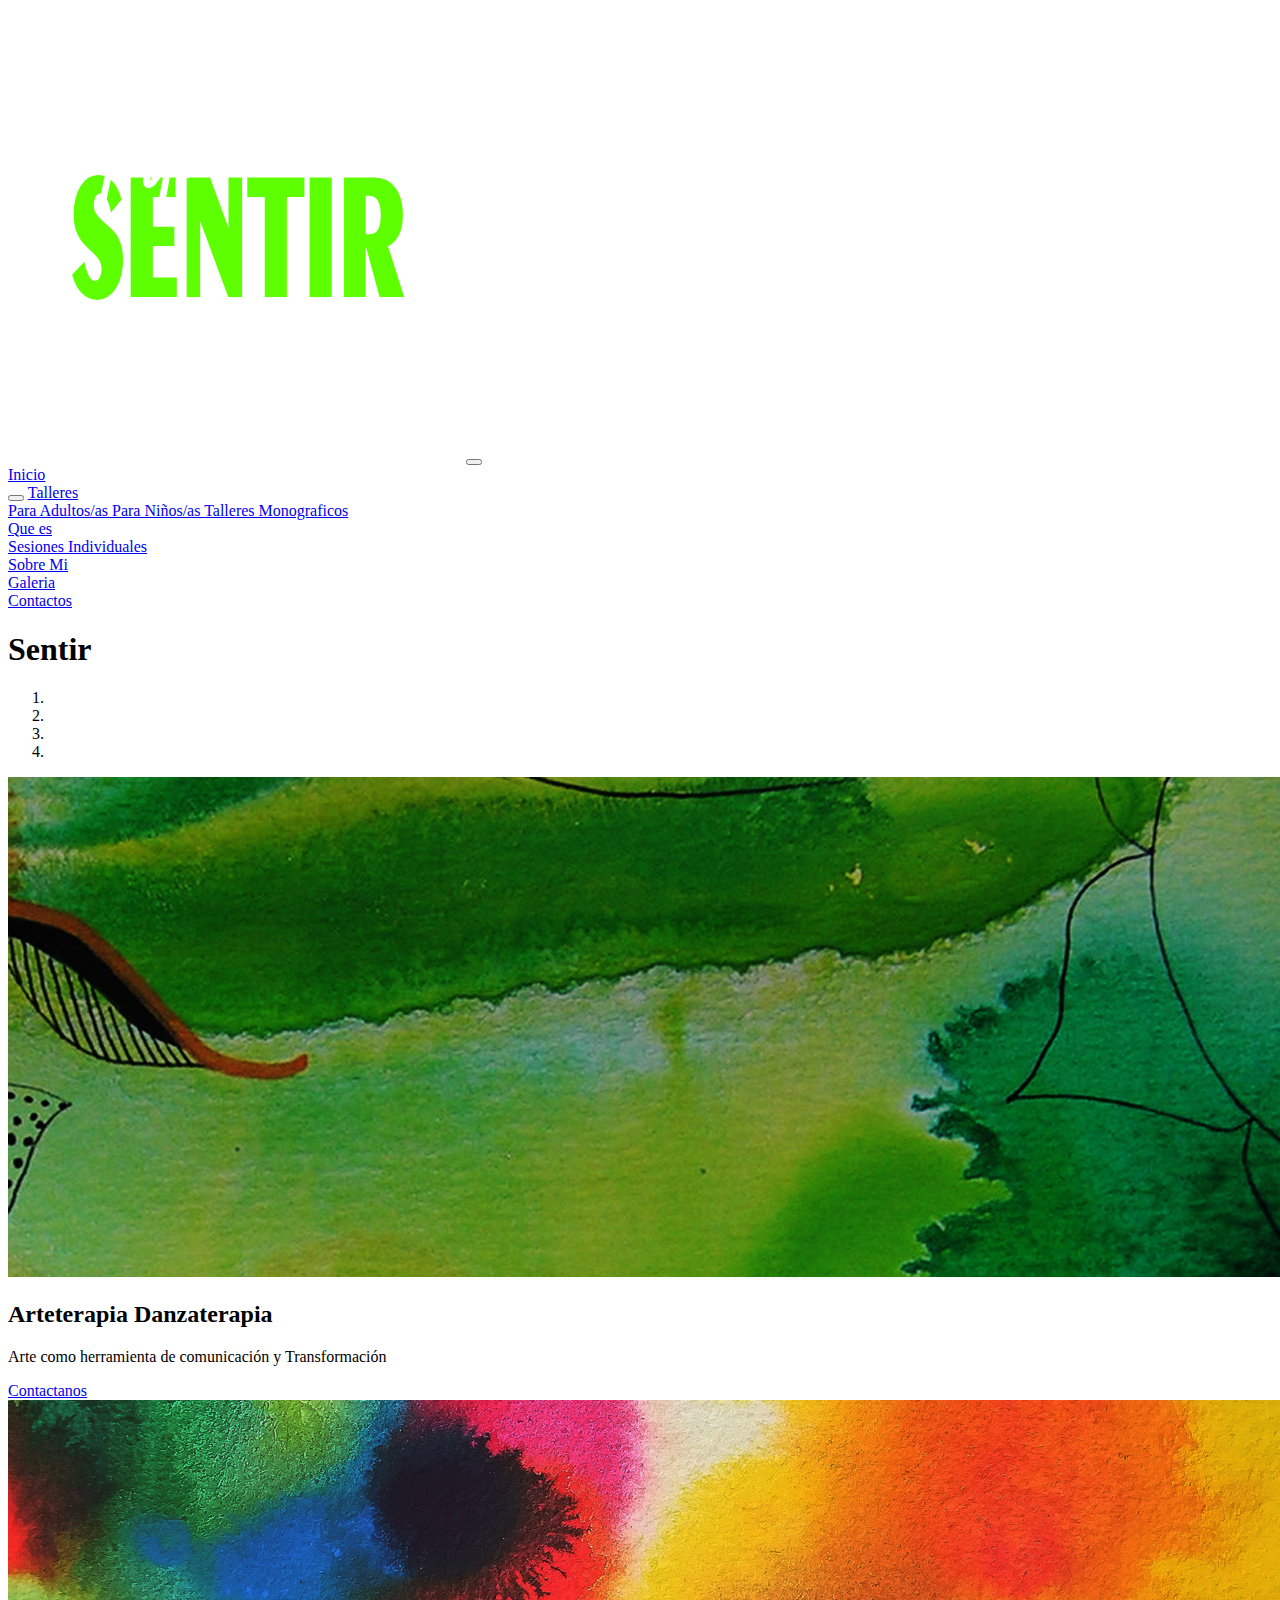
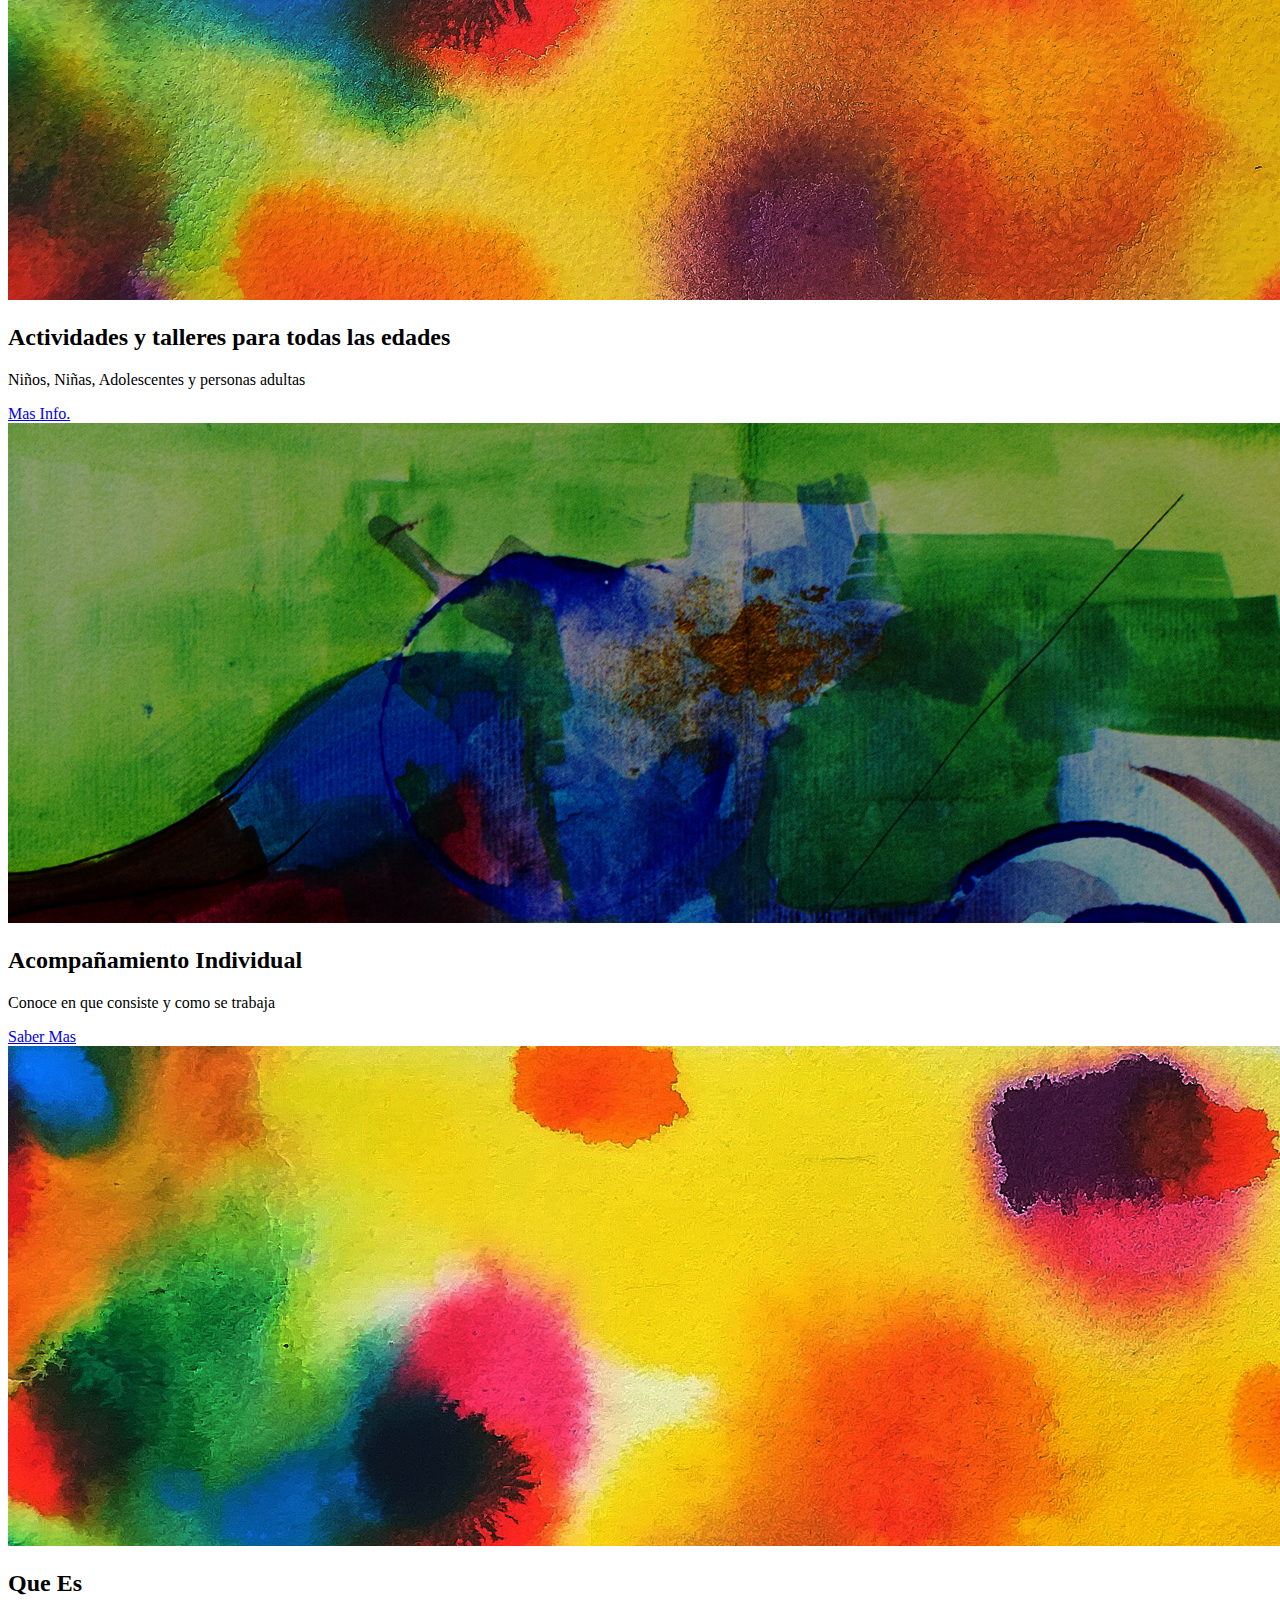
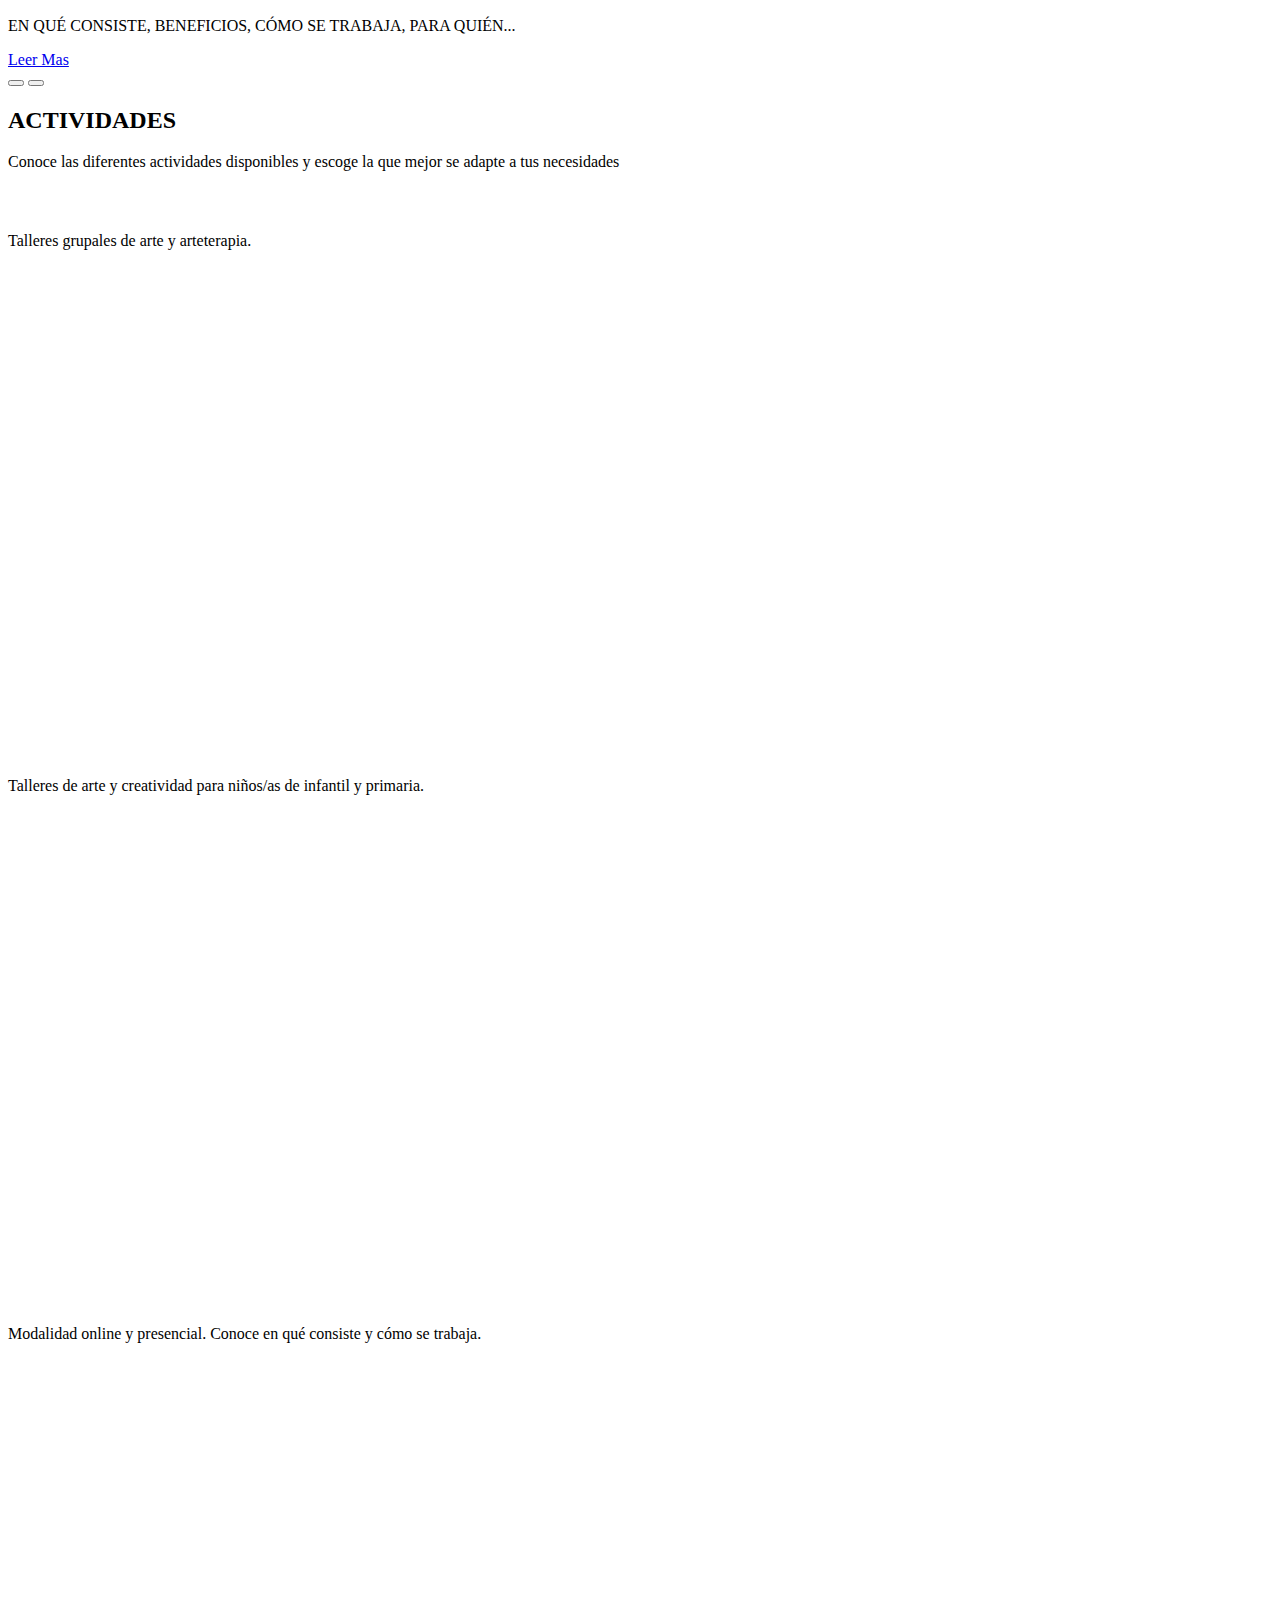
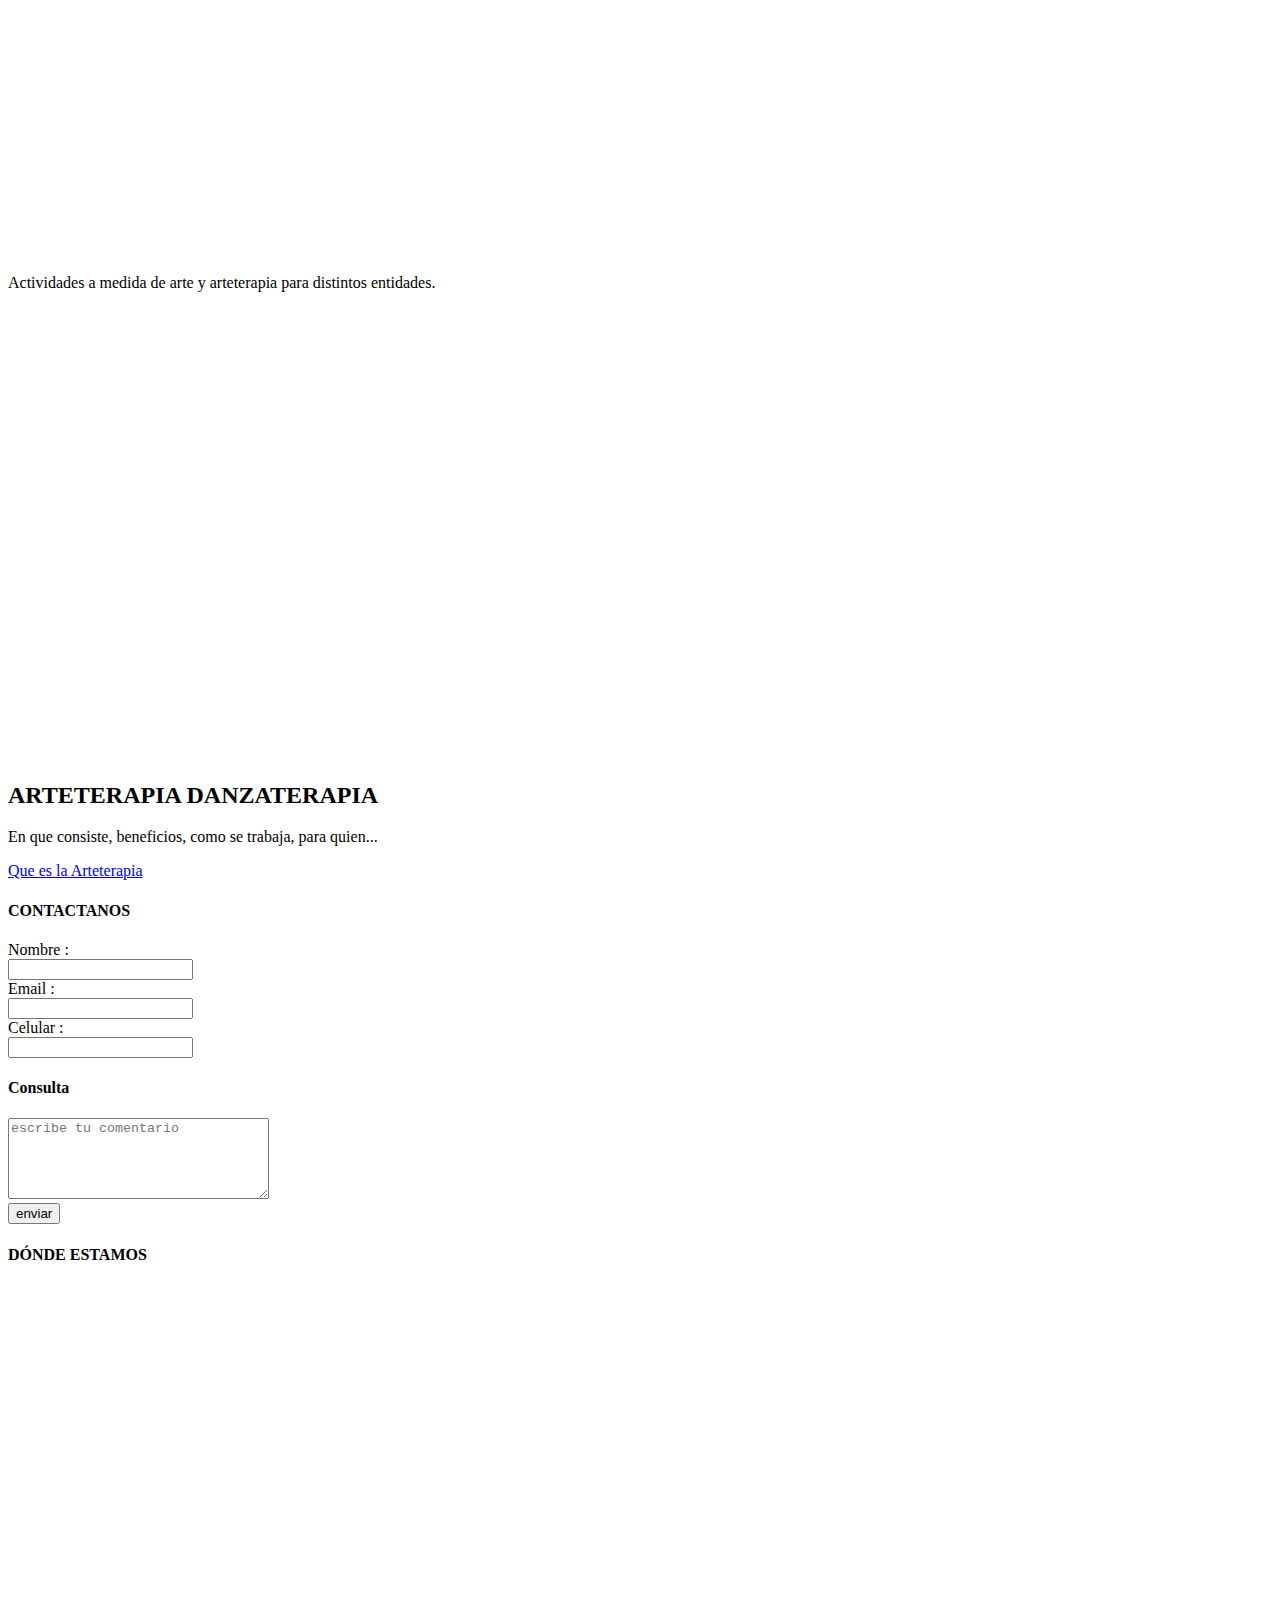
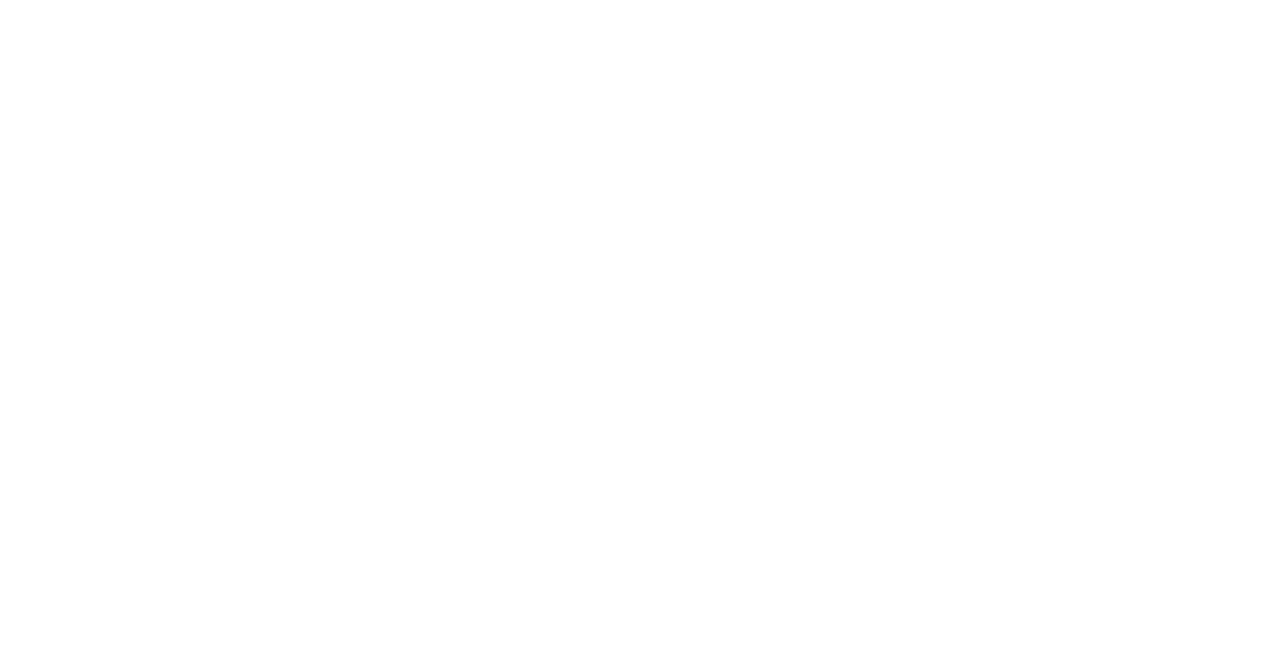
==== index.html @ d4d0ede6 "mi primer commit" ====
<!DOCTYPE html>
<html lang="es">

<head>
    <meta name="description" content="Espacio de Arte y Danza Terapeutico donde se realizan talleres artisticos y emocionales">
    <meta name="keywords" content="arte, danza, terapias, talleres, discapacidad, terapeutico, sesiones, niños, adultos, emociones">
    <meta charset="UTF-8">
    <meta http-equiv="X-UA-Compatible" content="IE=edge">
    <meta name="viewport" content="width=device-width, initial-scale=1.0">
    <link rel="stylesheet" href="https://cdn.jsdelivr.net/npm/bootstrap@4.6.1/dist/css/bootstrap.min.css"
        integrity="sha384-zCbKRCUGaJDkqS1kPbPd7TveP5iyJE0EjAuZQTgFLD2ylzuqKfdKlfG/eSrtxUkn" crossorigin="anonymous">
    <link rel="stylesheet" href="https://cdnjs.cloudflare.com/ajax/libs/font-awesome/6.0.0-beta3/css/all.min.css"
        integrity="sha512-Fo3rlrZj/k7ujTnHg4CGR2D7kSs0v4LLanw2qksYuRlEzO+tcaEPQogQ0KaoGN26/zrn20ImR1DfuLWnOo7aBA=="
        crossorigin="anonymous" referrerpolicy="no-referrer" />
    <link href="https://unpkg.com/aos@2.3.1/dist/aos.css" rel="stylesheet">
    <link rel="stylesheet" href="./estilos/normalize.css">
    <link rel="stylesheet" href="./estilos/estilo.css">
    <title> Arteterapia </title>
</head>

<body>
    <header>
        <!-- Load font awesome icons -->
        <link rel="stylesheet"
            href="https://cdnjs.cloudflare.com/ajax/libs/font-awesome/4.7.0/css/font-awesome.min.css">
        <nav class="navbar navbar-expand-md  navbar-dark">
            <!-- Brand -->
            <a class="navbar-brand" href="index.html"><img src="./imagenes/sentirlogo2.svg" alt="logo"></a>

            <!-- Toggler/collapsibe Button -->
            <button class="navbar-toggler" type="button" data-toggle="collapse" data-target="#collapsibleNavbar">
                <span class="navbar-toggler-icon"></span>
            </button>
            <!-- The navigation menu -->
            <div class="navbar">
                <a class="nav-link" href="index.html"> Inicio </a>
                <div class="subnav">
                    <button class="subnavbtn" <i class="fa fa-caret-down" ></i> </button> <a
                        href="./secciones/talleres.html"> Talleres </a>
                        <div class="subnav-content">
                            <a class="nav-link" href="./secciones/paraadultos.html"> Para Adultos/as </a>
                            <a class="nav-link" href="./secciones/paraniños.html"> Para Niños/as </a>
                            <a class="nav-link" href="./secciones/talleresmonograficos.html"> Talleres Monograficos </a>
                        </div>
                </div>
                <div>
                    <a href="./secciones/quees.html"> Que es </a>
                </div>
                <div>
                    <a href="./secciones/sesionesindividuales.html"> Sesiones Individuales </a>
                </div>
                <div>
                    <a href="./secciones/sobremi.html"> Sobre Mi </a>
                </div>
                <div>
                    <a href="./secciones/galeria.html"> Galeria </a>
                </div>
                <div>
                    <a href="./secciones/contactos.html"> Contactos </a>
                </div>
            </div>
        </nav>

    </header>
    <main>
        <h1 class="titulo"> Sentir </h1>
        <!-- carrusel -inicio -->
        <div id="carouselExampleCaptions" class="carousel slide" data-ride="carousel">
            <ol class="carousel-indicators">
                <li data-target="#carouselExampleCaptions" data-slide-to="0" class="active"></li>
                <li data-target="#carouselExampleCaptions" data-slide-to="1"></li>
                <li data-target="#carouselExampleCaptions" data-slide-to="2"></li>
                <li data-target="#carouselExampleCaptions" data-slide-to="3"></li>
            </ol>
            <div class="carousel-inner">
                <div class="carousel-item active">
                    <img src="../imagenes/carrucel1.jpg" class="d-block w-100" alt="carrusel">
                    <div class="carousel-caption d-none d-md-block">
                        <h2>Arteterapia Danzaterapia</h2>
                        <p class="text-center">Arte como herramienta de comunicación y Transformación </p>
                        <a class="btn btn-success" button type="button" href="/secciones/contactos.html"> Contactanos
                        </a>
                    </div>
                </div>
                <div class="carousel-item">
                    <img src="../imagenes/carrucel2.jpg" class="d-block w-100" alt="carrucel2">
                    <div class="carousel-caption d-none d-md-block">
                        <h2>Actividades y talleres para todas las edades</h2>
                        <p class="text-center">Niños, Niñas, Adolescentes y personas adultas</p>
                        <a class="btn btn-success" button type="button" href="/secciones/talleres.html"> Mas Info. </a>
                    </div>
                </div>
                <div class="carousel-item">
                    <img src="../imagenes/carrucel3.jpg" class="d-block w-100" alt="carrucel3">
                    <div class="carousel-caption d-none d-md-block">
                        <h2>Acompañamiento Individual</h2>
                        <p class="text-center">Conoce en que consiste y como se trabaja</p>
                        <a class="btn btn-success" button type="button" href="/secciones/sesionesindividuales.html">
                            Saber Mas </a>
                    </div>
                </div>
                <div class="carousel-item">
                    <img src="../imagenes/carrucel4.jpg" class="d-block w-100" alt="carrucel4">
                    <div class="carousel-caption d-none d-md-block">
                        <h2>Que Es</h2>
                        <p class="text-center">EN QUÉ CONSISTE, BENEFICIOS, CÓMO SE TRABAJA, PARA QUIÉN...</p>
                        <a class="btn btn-success" button type="button" href="/secciones/quees.html"> Leer Mas </a>
                    </div>
                </div>
            </div>
            <button class="carousel-control-prev" type="button" data-target="#carouselExampleCaptions"
                data-slide="prev">
                <span class="carousel-control-prev-icon" aria-hidden="true"></span>
                <span class="sr-only">Previous</span>
            </button>
            <button class="carousel-control-next" type="button" data-target="#carouselExampleCaptions"
                data-slide="next">
                <span class="carousel-control-next-icon" aria-hidden="true"></span>
                <span class="sr-only">Next</span>
            </button>
        </div>
        <!-- carrusel -fin -->

        <h2 class="bg-dark col-12"> ACTIVIDADES </h2>
        <p> Conoce las diferentes actividades disponibles y escoge la que mejor se adapte a tus necesidades </p>

        <section class="contenedorindex">
            <div class="conte_1">
                <h4 data-aos="fade-right"> Talleres Adultos </h4>
                <p> Talleres grupales de arte y arteterapia. </p>
                <img data-aos="fade-right" src="./imagenes/Talleres.p.Adultos.jpg" alt="TalleresAdultos">

            </div>
            <div class="conte_1">
                <h4 data-aos="fade-up"> Talleres Niños </h4>
                <p> Talleres de arte y creatividad para niños/as de infantil y primaria. </p>
                <img data-aos="fade-up" src="./imagenes/Talleres.p.Niños.jpg" alt="TalleresNiños">
            </div>

            <div class="conte_1">
                <h4 data-aos="fade-down"> Sesiones Individuales </h4>
                <p> Modalidad online y presencial. Conoce en qué consiste y cómo se trabaja. </p>
                <img data-aos="fade-down" src="./imagenes/Sesionesindividuales.jpg" alt="Sesionesindividuales">
            </div>

            <div class="conte_1">
                <h4 data-aos="fade-left"> Trabajo Con Entidades </h4>
                <p> Actividades a medida de arte y arteterapia para distintos entidades. </p>
                <img data-aos="fade-left" src="./imagenes/TrabajoConEntidades.jpg" alt="TrabajoConEntidades">

            </div>
        </section>

        </section>
        <div class="jumbotron_index">
            <h2> ARTETERAPIA DANZATERAPIA </h2>
            <p> En que consiste, beneficios, como se trabaja, para quien... </p>
            <a class="btnquees" href="./secciones/quees.html"> Que es la Arteterapia </a>
        </div>
    </main>
        <footer>

            <div class="container-fluid_index">
                <div class="footer-left_contacto col-xs-12 col-md-6">
                    <form action="/action_page.php" target="_blank" method="post">
                        <h4> CONTACTANOS </h4>
                        <label for="fname"> Nombre :</label><br>
                        <input type="texjavascript:void(0);t" id="fname" name="fname" required><br>
                        <label for="email"> Email :</label><br>
                        <input type="email" id="email" name="email" required><br>
                        <label for="lname"> Celular :</label><br>
                        <input type="cell phone" id="number" name="number" required><br>
                        <h4> Consulta </h4>
                        <textarea name="areadetexto" id="areadetexto" cols="30" rows="5"
                            placeholder="escribe tu comentario"></textarea> <br>
                        <input type="submit" value="enviar">
                    </form>
                </div>
                <div class="footer-right_map col-xs-12 col-md-6">
                    <h4> DÓNDE ESTAMOS </h4>
                    <iframe class="map"
                        src="https://www.google.com/maps/embed?pb=!1m18!1m12!1m3!1d1644.3054187899465!2d-58.49875756273574!3d-34.487395365699875!2m3!1f0!2f0!3f0!3m2!1i1024!2i768!4f13.1!3m3!1m2!1s0x95bcb1a63a24c107%3A0x6a08bacc531e199b!2sVZ%20Mart%C3%ADnez!5e0!3m2!1ses!2sar!4v1643040464763!5m2!1ses!2sar"
                        width="400" height="300" style="border:0;" allowfullscreen="" loading="lazy"></iframe>
                </div>
            </div>

            <div class="container-fluid_index">
                <div data-aos="fade-down" data-aos-easing="linear" data-aos-duration="3000" class="footer-left_btn_index col-xs-12 col-md-6">
                    <a href="index.html">
                    <img src="../imagenes/sentirlogo2.svg"  alt="logo"></a>
                </div>
                <div class="footer-right_btn_index col-xs-12 col-md-6">
                    <div data-aos="fade-down" data-aos-easing="linear" data-aos-duration="3000" class="btn__redes_footer">
                        <a class="btn_contactos" button type="button" href=""><img src="../imagenes/whatsapp.png"
                                alt="Celular"></a>
    
                        <a class="btn_contactos" button type="button" href=""><img src="../imagenes/facebook.png"
                                alt="Celular"></a>
    
                        <a class="btn_contactos" button type="button" href=""><img src="../imagenes/instagram.png"
                                alt="instagram"></a>
    
                        <a class="btn_contactos" button type="button" href=""><img src="../imagenes/gmail.png"
                                alt="gmail"></a>
    
                    </div>
                </div>
            </div>

            
        </footer>
        <script src="https://cdn.jsdelivr.net/npm/jquery@3.5.1/dist/jquery.slim.min.js"
            integrity="sha384-DfXdz2htPH0lsSSs5nCTpuj/zy4C+OGpamoFVy38MVBnE+IbbVYUew+OrCXaRkfj" crossorigin="anonymous">
        </script>
        <script src="https://cdn.jsdelivr.net/npm/popper.js@1.16.1/dist/umd/popper.min.js"
            integrity="sha384-9/reFTGAW83EW2RDu2S0VKaIzap3H66lZH81PoYlFhbGU+6BZp6G7niu735Sk7lN" crossorigin="anonymous">
        </script>
        <script src="https://cdn.jsdelivr.net/npm/bootstrap@4.6.1/dist/js/bootstrap.min.js"
            integrity="sha384-VHvPCCyXqtD5DqJeNxl2dtTyhF78xXNXdkwX1CZeRusQfRKp+tA7hAShOK/B/fQ2" crossorigin="anonymous">
        </script>
        <script src="https://unpkg.com/aos@2.3.1/dist/aos.js"></script>
        <script>
            AOS.init();
        </script>

</body>

</html>
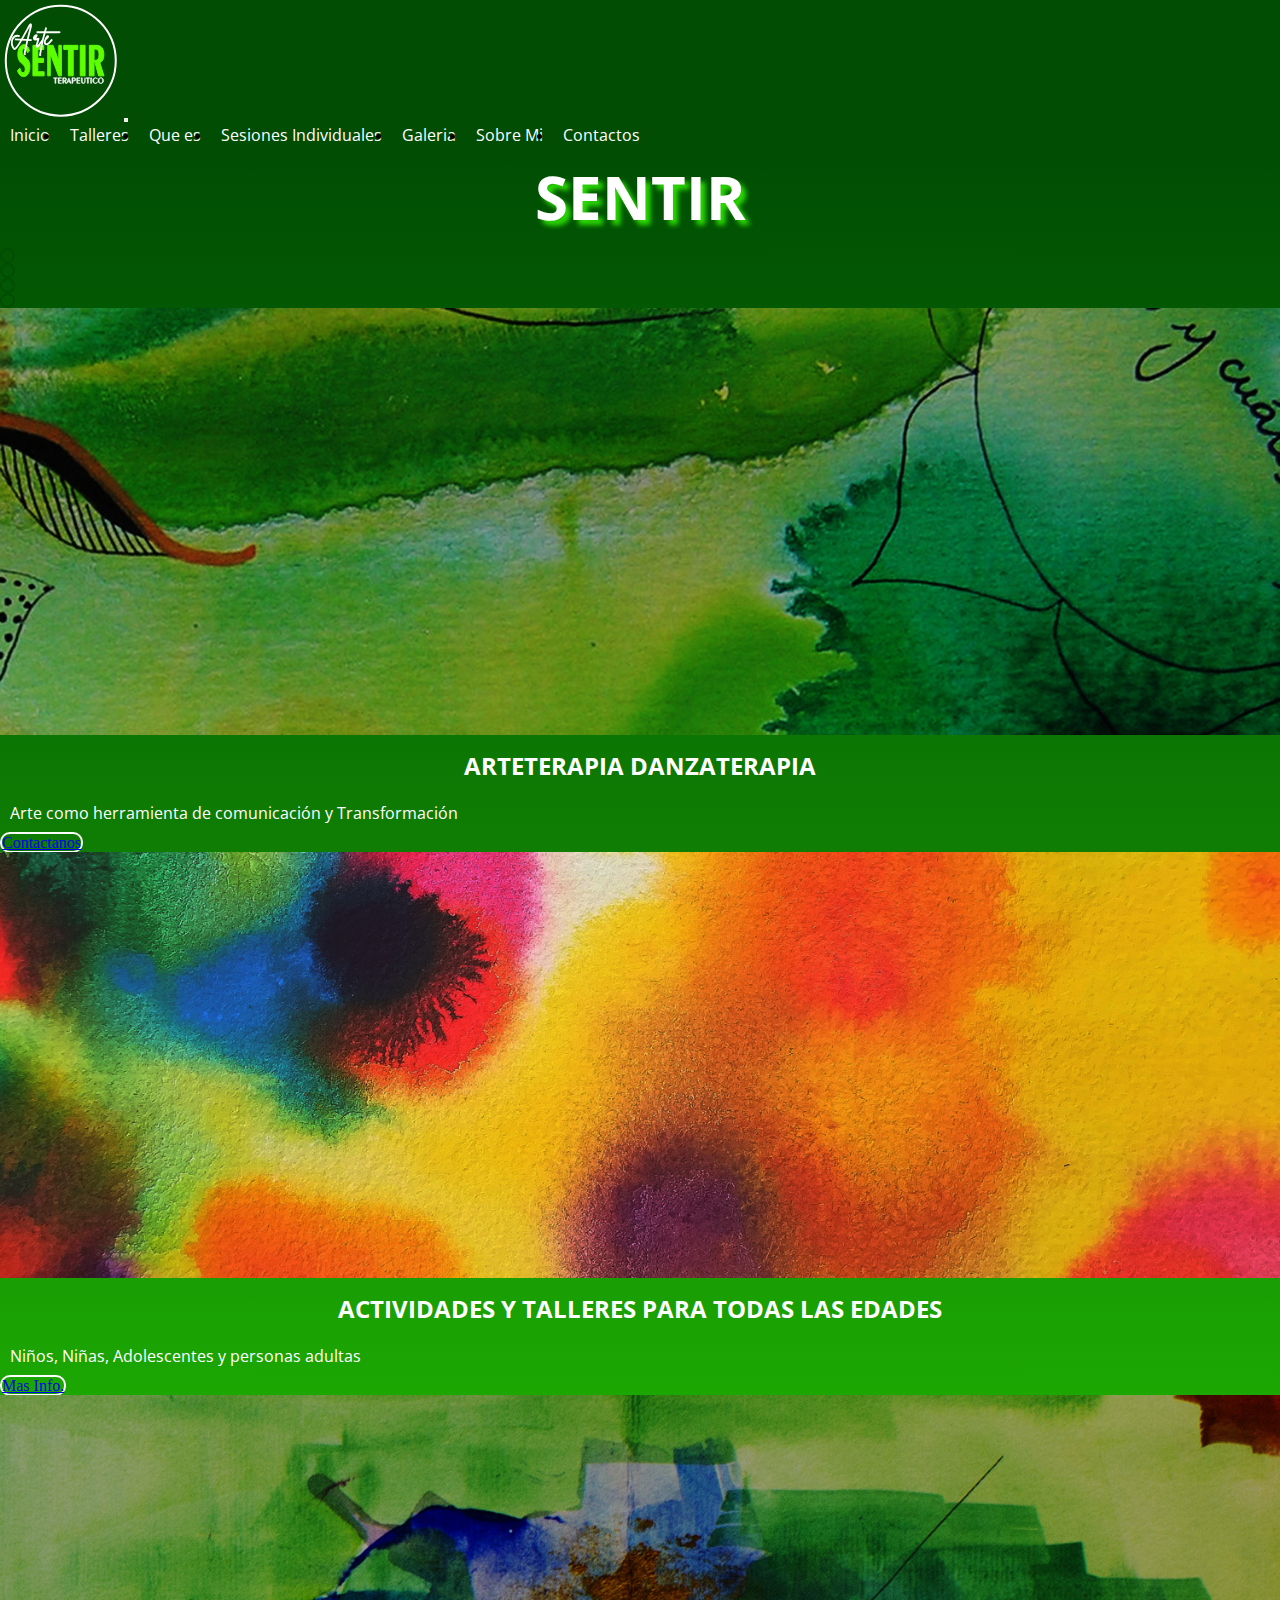
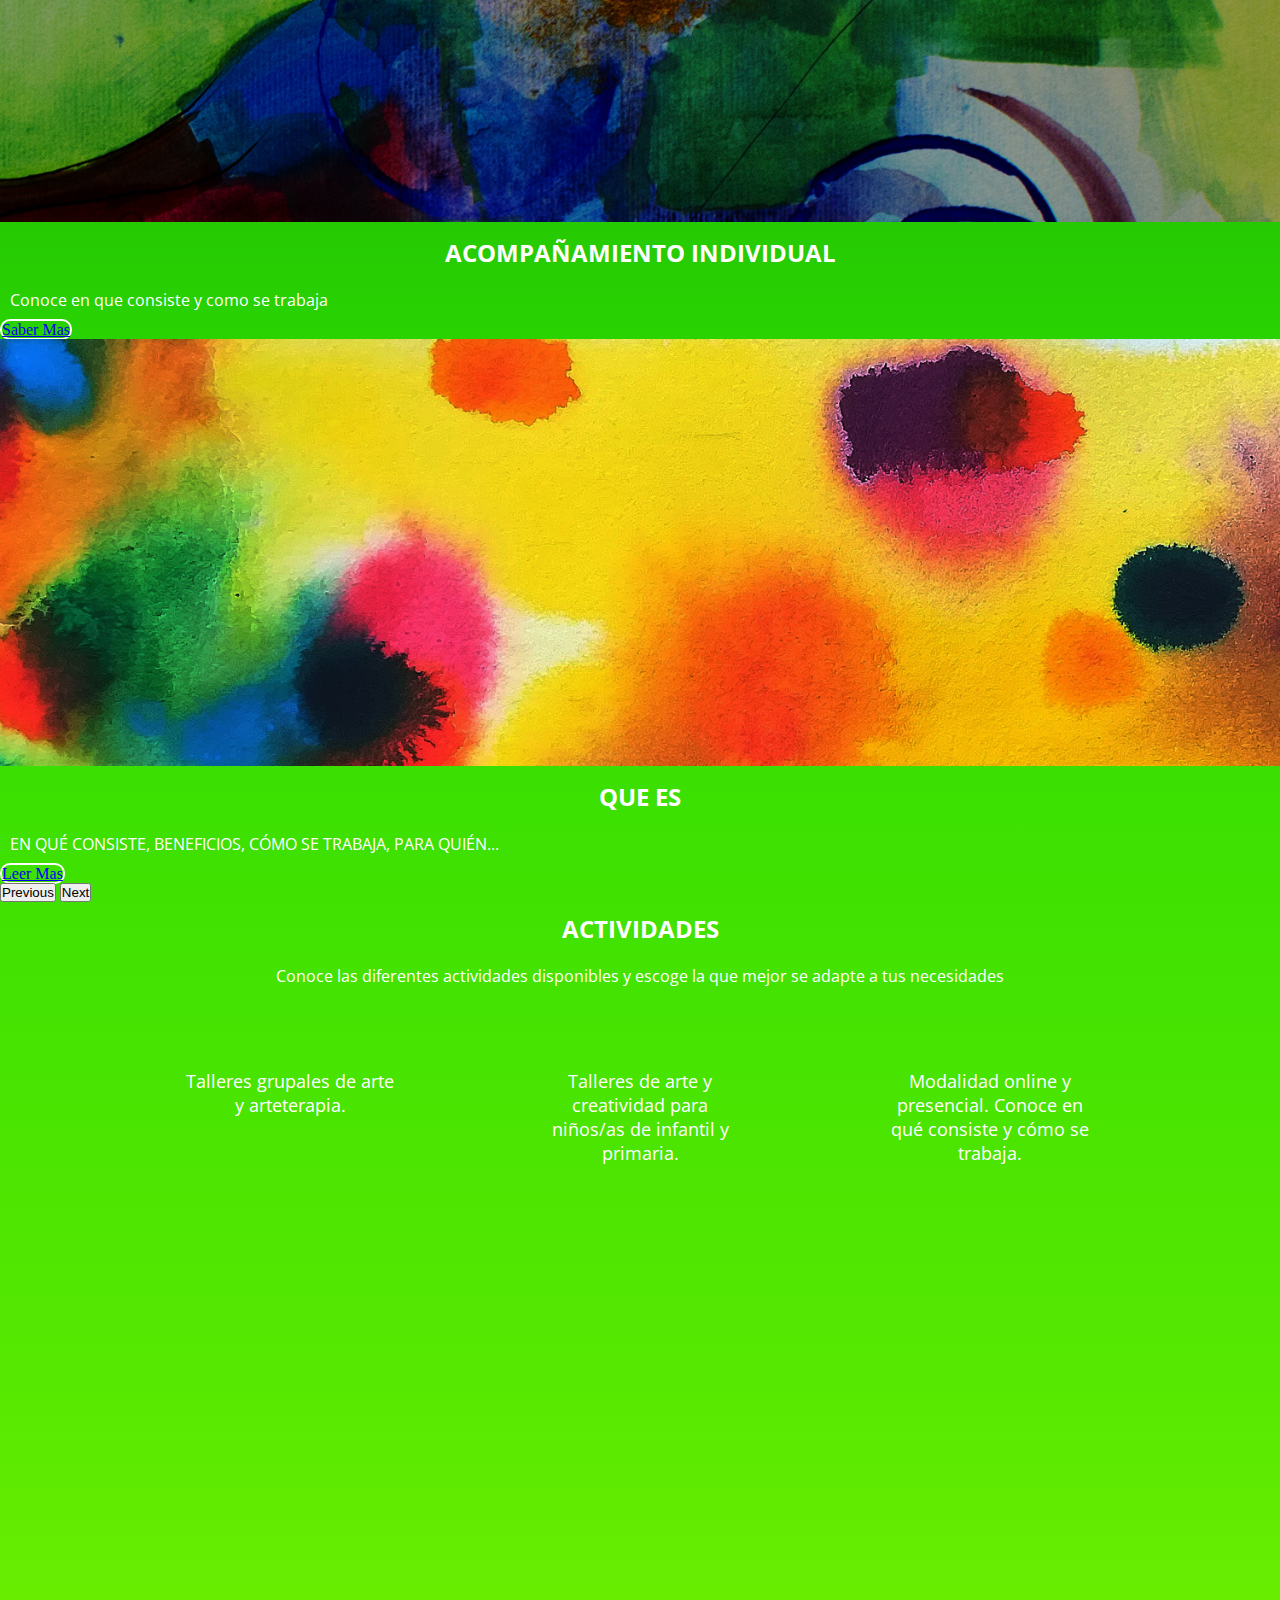
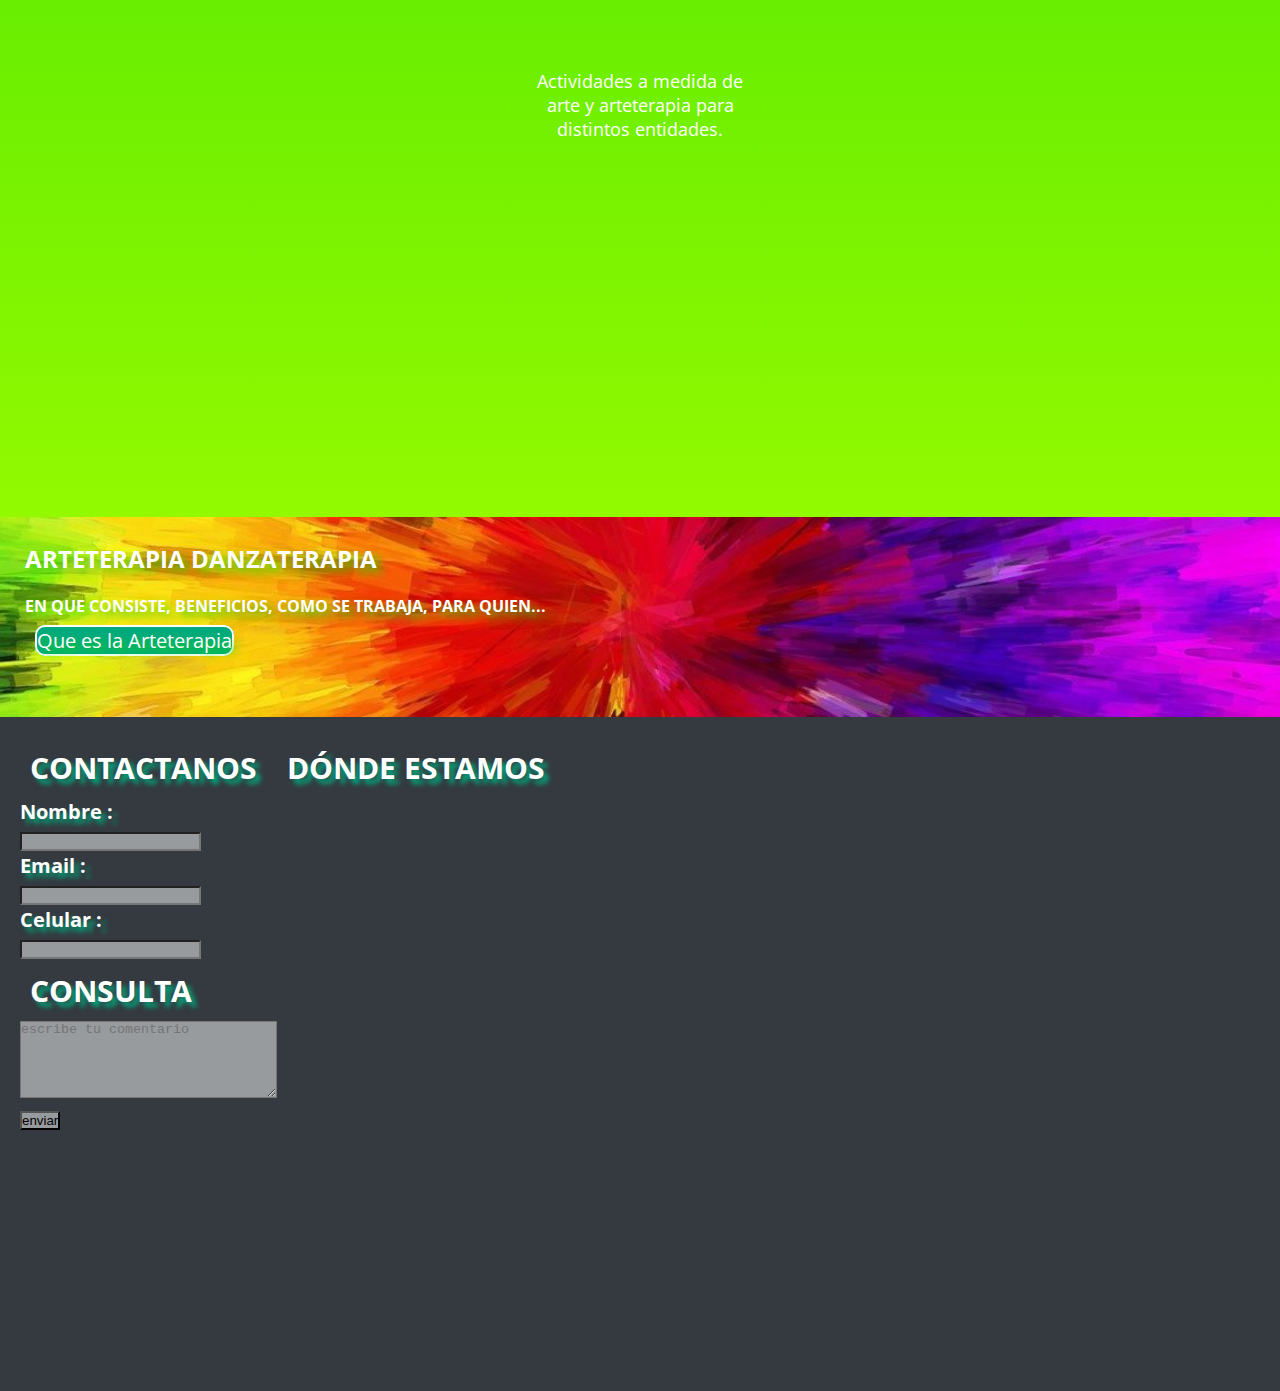
==== commit 85586a3a: "modifique nav" ====
--- a/index.html
+++ b/index.html
@@ -2,8 +2,10 @@
 <html lang="es">
 
 <head>
-    <meta name="description" content="Espacio de Arte y Danza Terapeutico donde se realizan talleres artisticos y emocionales">
-    <meta name="keywords" content="arte, danza, terapias, talleres, discapacidad, terapeutico, sesiones, niños, adultos, emociones">
+    <meta name="description"
+        content="Espacio de Arte y Danza Terapeutico donde se realizan talleres artisticos y emocionales">
+    <meta name="keywords"
+        content="arte, danza, terapias, talleres, discapacidad, terapeutico, sesiones, niños, adultos, emociones">
     <meta charset="UTF-8">
     <meta http-equiv="X-UA-Compatible" content="IE=edge">
     <meta name="viewport" content="width=device-width, initial-scale=1.0">
@@ -20,46 +22,62 @@
 
 <body>
     <header>
-        <!-- Load font awesome icons -->
-        <link rel="stylesheet"
-            href="https://cdnjs.cloudflare.com/ajax/libs/font-awesome/4.7.0/css/font-awesome.min.css">
-        <nav class="navbar navbar-expand-md  navbar-dark">
+
+        <!-- navbar -inicio -->
+        <nav class="navbar navbar-expand-sm bg-dark navbar-dark">
             <!-- Brand -->
-            <a class="navbar-brand" href="index.html"><img src="./imagenes/sentirlogo2.svg" alt="logo"></a>
-
-            <!-- Toggler/collapsibe Button -->
+            <a class="navbar-brand" href="/index.html"><img src="../imagenes/sentirlogo2.svg" alt="logo"></a>
+
             <button class="navbar-toggler" type="button" data-toggle="collapse" data-target="#collapsibleNavbar">
                 <span class="navbar-toggler-icon"></span>
             </button>
-            <!-- The navigation menu -->
-            <div class="navbar">
-                <a class="nav-link" href="index.html"> Inicio </a>
-                <div class="subnav">
-                    <button class="subnavbtn" <i class="fa fa-caret-down" ></i> </button> <a
-                        href="./secciones/talleres.html"> Talleres </a>
-                        <div class="subnav-content">
-                            <a class="nav-link" href="./secciones/paraadultos.html"> Para Adultos/as </a>
-                            <a class="nav-link" href="./secciones/paraniños.html"> Para Niños/as </a>
-                            <a class="nav-link" href="./secciones/talleresmonograficos.html"> Talleres Monograficos </a>
-                        </div>
-                </div>
-                <div>
-                    <a href="./secciones/quees.html"> Que es </a>
-                </div>
-                <div>
-                    <a href="./secciones/sesionesindividuales.html"> Sesiones Individuales </a>
-                </div>
-                <div>
-                    <a href="./secciones/sobremi.html"> Sobre Mi </a>
-                </div>
-                <div>
-                    <a href="./secciones/galeria.html"> Galeria </a>
-                </div>
-                <div>
-                    <a href="./secciones/contactos.html"> Contactos </a>
-                </div>
-            </div>
+
+            <div class="collapse navbar-collapse" id="collapsibleNavbar">
+                <ul class="navbar-nav">
+                    <li>
+                        <a class="nav-link" href="/index.html"> Inicio </a>
+                    </li>
+
+                    <li>
+                        <a class="nav-link" href="./secciones/talleres.html"> Talleres </a>
+
+                        <ul>
+                            <li>
+                                <a class="nav-link"="dropdown-item" href="./secciones/paraniños.html"> Para Niños/as
+                                </a>
+                                <a class="nav-link"="dropdown-item" href="./secciones/paraadultos.html"> Para Adultos/as
+                                </a>
+                                <a class="nav-link"="dropdown-item" href="./secciones/talleresmonograficos.html">
+                                    Talleres Monograficos </a>
+                            </li>
+
+                        </ul>
+                    </li>
+
+                    <li>
+                        <a class="nav-link" href="./secciones/quees.html"> Que es </a>
+                    </li>
+
+                    <li>
+                        <a class="nav-link" href="./secciones/sesionesindividuales.html"> Sesiones Individuales </a>
+                    </li>
+                    <li>
+                        <a class="nav-link" href="./secciones/galeria.html"> Galeria </a>
+                    </li>
+
+                    <li>
+                        <a class="nav-link" href="./secciones/sobremi.html"> Sobre Mi </a>
+                    </li>
+
+                    <li>
+                        <a class="nav-link" href="./secciones/contactos.html"> Contactos </a>
+                    </li>
+
+                </ul>
+            </div>
+
         </nav>
+        <!-- navbar -fin -->
 
     </header>
     <main>
@@ -151,77 +169,77 @@
             </div>
         </section>
 
-        </section>
         <div class="jumbotron_index">
             <h2> ARTETERAPIA DANZATERAPIA </h2>
             <p> En que consiste, beneficios, como se trabaja, para quien... </p>
             <a class="btnquees" href="./secciones/quees.html"> Que es la Arteterapia </a>
         </div>
     </main>
-        <footer>
-
-            <div class="container-fluid_index">
-                <div class="footer-left_contacto col-xs-12 col-md-6">
-                    <form action="/action_page.php" target="_blank" method="post">
-                        <h4> CONTACTANOS </h4>
-                        <label for="fname"> Nombre :</label><br>
-                        <input type="texjavascript:void(0);t" id="fname" name="fname" required><br>
-                        <label for="email"> Email :</label><br>
-                        <input type="email" id="email" name="email" required><br>
-                        <label for="lname"> Celular :</label><br>
-                        <input type="cell phone" id="number" name="number" required><br>
-                        <h4> Consulta </h4>
-                        <textarea name="areadetexto" id="areadetexto" cols="30" rows="5"
-                            placeholder="escribe tu comentario"></textarea> <br>
-                        <input type="submit" value="enviar">
-                    </form>
-                </div>
-                <div class="footer-right_map col-xs-12 col-md-6">
-                    <h4> DÓNDE ESTAMOS </h4>
-                    <iframe class="map"
-                        src="https://www.google.com/maps/embed?pb=!1m18!1m12!1m3!1d1644.3054187899465!2d-58.49875756273574!3d-34.487395365699875!2m3!1f0!2f0!3f0!3m2!1i1024!2i768!4f13.1!3m3!1m2!1s0x95bcb1a63a24c107%3A0x6a08bacc531e199b!2sVZ%20Mart%C3%ADnez!5e0!3m2!1ses!2sar!4v1643040464763!5m2!1ses!2sar"
-                        width="400" height="300" style="border:0;" allowfullscreen="" loading="lazy"></iframe>
-                </div>
-            </div>
-
-            <div class="container-fluid_index">
-                <div data-aos="fade-down" data-aos-easing="linear" data-aos-duration="3000" class="footer-left_btn_index col-xs-12 col-md-6">
-                    <a href="index.html">
-                    <img src="../imagenes/sentirlogo2.svg"  alt="logo"></a>
-                </div>
-                <div class="footer-right_btn_index col-xs-12 col-md-6">
-                    <div data-aos="fade-down" data-aos-easing="linear" data-aos-duration="3000" class="btn__redes_footer">
-                        <a class="btn_contactos" button type="button" href=""><img src="../imagenes/whatsapp.png"
-                                alt="Celular"></a>
-    
-                        <a class="btn_contactos" button type="button" href=""><img src="../imagenes/facebook.png"
-                                alt="Celular"></a>
-    
-                        <a class="btn_contactos" button type="button" href=""><img src="../imagenes/instagram.png"
-                                alt="instagram"></a>
-    
-                        <a class="btn_contactos" button type="button" href=""><img src="../imagenes/gmail.png"
-                                alt="gmail"></a>
-    
-                    </div>
-                </div>
-            </div>
-
-            
-        </footer>
-        <script src="https://cdn.jsdelivr.net/npm/jquery@3.5.1/dist/jquery.slim.min.js"
-            integrity="sha384-DfXdz2htPH0lsSSs5nCTpuj/zy4C+OGpamoFVy38MVBnE+IbbVYUew+OrCXaRkfj" crossorigin="anonymous">
-        </script>
-        <script src="https://cdn.jsdelivr.net/npm/popper.js@1.16.1/dist/umd/popper.min.js"
-            integrity="sha384-9/reFTGAW83EW2RDu2S0VKaIzap3H66lZH81PoYlFhbGU+6BZp6G7niu735Sk7lN" crossorigin="anonymous">
-        </script>
-        <script src="https://cdn.jsdelivr.net/npm/bootstrap@4.6.1/dist/js/bootstrap.min.js"
-            integrity="sha384-VHvPCCyXqtD5DqJeNxl2dtTyhF78xXNXdkwX1CZeRusQfRKp+tA7hAShOK/B/fQ2" crossorigin="anonymous">
-        </script>
-        <script src="https://unpkg.com/aos@2.3.1/dist/aos.js"></script>
-        <script>
-            AOS.init();
-        </script>
+    <footer>
+
+        <div class="container-fluid_index">
+            <div class="footer-left_contacto col-xs-12 col-md-6">
+                <form action="/action_page.php" target="_blank" method="post">
+                    <h4> CONTACTANOS </h4>
+                    <label for="fname"> Nombre :</label><br>
+                    <input type="texjavascript:void(0);t" id="fname" name="fname" required><br>
+                    <label for="email"> Email :</label><br>
+                    <input type="email" id="email" name="email" required><br>
+                    <label for="lname"> Celular :</label><br>
+                    <input type="cell phone" id="number" name="number" required><br>
+                    <h4> Consulta </h4>
+                    <textarea name="areadetexto" id="areadetexto" cols="30" rows="5"
+                        placeholder="escribe tu comentario"></textarea> <br>
+                    <input type="submit" value="enviar">
+                </form>
+            </div>
+            <div class="footer-right_map col-xs-12 col-md-6">
+                <h4> DÓNDE ESTAMOS </h4>
+                <iframe class="map"
+                    src="https://www.google.com/maps/embed?pb=!1m18!1m12!1m3!1d1644.3054187899465!2d-58.49875756273574!3d-34.487395365699875!2m3!1f0!2f0!3f0!3m2!1i1024!2i768!4f13.1!3m3!1m2!1s0x95bcb1a63a24c107%3A0x6a08bacc531e199b!2sVZ%20Mart%C3%ADnez!5e0!3m2!1ses!2sar!4v1643040464763!5m2!1ses!2sar"
+                    width="400" height="300" style="border:0;" allowfullscreen="" loading="lazy"></iframe>
+            </div>
+        </div>
+
+        <div class="container-fluid_index">
+            <div data-aos="fade-down" data-aos-easing="linear" data-aos-duration="3000"
+                class="footer-left_btn_index col-xs-12 col-md-6">
+                <a href="index.html">
+                    <img src="../imagenes/sentirlogo2.svg" alt="logo"></a>
+            </div>
+            <div class="footer-right_btn_index col-xs-12 col-md-6">
+                <div data-aos="fade-down" data-aos-easing="linear" data-aos-duration="3000" class="btn__redes_footer">
+                    <a class="btn_contactos" button type="button" href=""><img src="../imagenes/whatsapp.png"
+                            alt="Celular"></a>
+
+                    <a class="btn_contactos" button type="button" href=""><img src="../imagenes/facebook.png"
+                            alt="Celular"></a>
+
+                    <a class="btn_contactos" button type="button" href=""><img src="../imagenes/instagram.png"
+                            alt="instagram"></a>
+
+                    <a class="btn_contactos" button type="button" href=""><img src="../imagenes/gmail.png"
+                            alt="gmail"></a>
+
+                </div>
+            </div>
+        </div>
+
+
+    </footer>
+    <script src="https://cdn.jsdelivr.net/npm/jquery@3.5.1/dist/jquery.slim.min.js"
+        integrity="sha384-DfXdz2htPH0lsSSs5nCTpuj/zy4C+OGpamoFVy38MVBnE+IbbVYUew+OrCXaRkfj" crossorigin="anonymous">
+    </script>
+    <script src="https://cdn.jsdelivr.net/npm/popper.js@1.16.1/dist/umd/popper.min.js"
+        integrity="sha384-9/reFTGAW83EW2RDu2S0VKaIzap3H66lZH81PoYlFhbGU+6BZp6G7niu735Sk7lN" crossorigin="anonymous">
+    </script>
+    <script src="https://cdn.jsdelivr.net/npm/bootstrap@4.6.1/dist/js/bootstrap.min.js"
+        integrity="sha384-VHvPCCyXqtD5DqJeNxl2dtTyhF78xXNXdkwX1CZeRusQfRKp+tA7hAShOK/B/fQ2" crossorigin="anonymous">
+    </script>
+    <script src="https://unpkg.com/aos@2.3.1/dist/aos.js"></script>
+    <script>
+        AOS.init();
+    </script>
 
 </body>
 
--- a/estilos/estilo.css
+++ b/estilos/estilo.css
@@ -0,0 +1,1142 @@
+@import url("https://fonts.googleapis.com/css2?family=Bakbak+One&family=Comforter+Brush&family=Open+Sans&display=swap");
+
+* {
+  margin: 0;
+  padding: 0;
+  box-sizing: border-box;
+}
+
+html {
+  scroll-behavior: smooth;
+}
+
+header {
+  width: 100%;
+  height: auto;
+  display: flex;
+  align-items: center;
+  flex-direction: row;
+  background-color: rgba(0, 77, 3, 1);
+}
+
+main {
+  min-height: 800px;
+  width: 100%;
+  height: auto;
+  background: linear-gradient(
+    180deg,
+    rgba(0, 77, 3, 1) 0%,
+    rgba(20, 142, 3, 1) 25%,
+    rgba(43, 219, 2, 1) 50%,
+    rgba(86, 232, 1, 1) 75%,
+    rgba(163, 255, 0, 1) 100%
+  );
+  display: flex;
+  flex-direction: column;
+  justify-content: space-evenly;
+  align-items: center;
+  color: #fff;
+}
+
+h1 {
+  padding: 10px;
+  text-align: left;
+  background-position: center;
+  text-transform: uppercase;
+  font-weight: bold;
+  color: #fff;
+  text-shadow: 5px 5px 5px rgba(43, 219, 2, 1);
+  font-family: "Open Sans", sans-serif;
+}
+
+h2 {
+  padding: 10px;
+  text-align: center;
+  background-position: center;
+  text-transform: uppercase;
+  font-weight: bold;
+  color: #fff;
+  font-family: "Open Sans", sans-serif;
+}
+
+h3 {
+  padding: 10px;
+  text-align: center;
+  background-position: center;
+  text-transform: uppercase;
+  font-weight: bold;
+  color: #fff;
+  font-family: "Open Sans", sans-serif;
+}
+
+h4 {
+  padding: 10px;
+  text-align: center;
+  background-position: center;
+  text-transform: uppercase;
+  font-weight: bold;
+  color: #fff;
+  font-family: "Open Sans", sans-serif;
+}
+
+p {
+  padding: 10px;
+  text-align: center;
+  background-position: center;
+  text-align: justify;
+  color: #fff;
+  font-family: "Open Sans", sans-serif;
+}
+
+*::selection {
+  color: rgba(0, 77, 3, 1);
+  background-color: rgba(86, 232, 1, 1);
+}
+
+/* seccion nav - Inicio*/
+
+nav {
+  width: 100%;
+  height: auto;
+}
+
+.navbar-nav li a {
+  color: #fff;
+  width: 100%;
+  text-decoration: none;
+  font-size: 16px;
+  padding: 10px 10px;
+  border-radius: 5px;
+  font-family: "Open Sans", sans-serif;
+
+}
+
+.navbar-nav li a:hover{
+  background-color: #ffffff7e;
+  border-radius: 5px;
+}
+
+.navbar-nav > li {
+  float: left;
+}
+
+.navbar-nav li ul {
+  display: none;
+  position: absolute;
+  
+}
+
+.navbar-nav li:hover > ul {
+  display: block;
+}
+
+.navbar-brand img {
+  height: 120px;
+}
+
+
+
+/* seccion nav - fin */
+
+/* seccion Index - fin */
+
+.carousel-inner img {
+  width: 100%;
+  height: 100%;
+}
+
+.carousel-control-prev-icon {
+  position: relative;
+}
+
+.sec {
+  width: 100%;
+}
+
+.carousel-indicators li {
+  height: 15px;
+  width: 15px;
+  border-radius: 50%;
+  border: 2px solid rgba(0, 77, 3, 1);
+}
+
+.contenedorindex {
+  min-height: 500px;
+  width: 100%;
+  display: flex;
+  flex-wrap: wrap;
+  justify-content: center;
+  align-items: center;
+  gap: 100px;
+  padding: 10px;
+}
+
+.conte_1 {
+  min-height: 500px;
+  height: 200px;
+  width: 250px;
+  align-items: center;
+  padding: 10px;
+  text-align: center;
+}
+
+.conte_1 h4 {
+  color: #fff;
+  text-align: center;
+  font-weight: bold;
+  text-transform: uppercase;
+  font-family: "Open Sans", sans-serif;
+}
+
+.conte_1 p {
+  color: #fff;
+  text-align: center;
+  font-size: 18px;
+  font-family: "Open Sans", sans-serif;
+}
+
+.conte_1 img {
+  height: 150px;
+  width: auto;
+  justify-content: center;
+  border: 2px solid #fff;
+}
+
+.jumbotron_index {
+  width: 100%;
+  height: 200px;
+  background-image: url(../imagenes/color-index.jpg);
+  background-position: center;
+  background-size: cover;
+  text-shadow: 5px 5px 10px rgba(43, 219, 2, 1);
+  height: 200px;
+  margin: 0;
+  border-radius: 0;
+  padding: 15px;
+}
+
+.jumbotron_index a {
+  color: #fff;
+  text-decoration: none;
+  margin-left: 20px;
+  text-align: left;
+  font-family: "Open Sans", sans-serif;
+}
+
+.jumbotron_index h2 {
+  color: #fff;
+  font-weight: bold;
+  
+  text-transform: uppercase;
+  text-align: left;
+  font-family: "Open Sans", sans-serif;
+}
+
+.jumbotron_index p {
+  color: #fff;
+  text-align: left;
+  font-weight: bold;
+  text-transform: uppercase;
+  font-family: "Open Sans", sans-serif;
+}
+
+.titulo {
+  text-align: center;
+  font-size: 60px;
+  display: flex;
+  flex-direction: column;
+  text-transform: uppercase;
+  color: #fff;
+  text-shadow: 5px 5px 5px rgba(43, 219, 2, 1);
+  font-family: "Open Sans", sans-serif;
+}
+
+.titulo:hover {
+  transform: scale(1.05);
+  transition: all 0.9s;
+}
+
+.btnquees {
+  background-color: #00aa7d;
+  background-position: left;
+  color: #000;
+  text-align: left;
+  font-size: 20px;
+  border: 2px solid #fff;
+  border-radius: 10px;
+  font-family: "Open Sans", sans-serif;
+}
+
+.btnquees:hover {
+  background-color: #ffffff7e;
+  background-position: center;
+  color: #000;
+  text-align: center;
+  font-size: 25px;
+  border: 2px solid #fff;
+  border-radius: 10px;
+  font-family: "Open Sans", sans-serif;
+}
+
+/* seccion Index - fin */
+
+
+
+
+
+/* seccion Talleres - inicio */
+
+.tallerestexto {
+  width: 80%;
+  padding: 10px;
+  text-align: justify;
+  display: flex;
+  flex-direction: column;
+  justify-content: space-evenly;
+  align-items: center;
+  font-family: "Open Sans", sans-serif;
+}
+
+.tallerestexto span {
+  width: 200vh;
+  height: 60px;
+  padding: 5px;
+  font-size: 30px;
+  color: #fff;
+  text-align: center;
+  font-family: "Open Sans", sans-serif;
+  font-weight: bold;
+  background-color: #343a40;
+  border: 3px solid #000000;
+  border-radius: 5px;
+}
+
+.contenedor{
+  min-height: 600px;
+  width: 100%;
+  background-image: url(img/blob-scene-haikei.svg);
+  background-position: center;
+  background-size: cover;
+  display: flex;
+  justify-content: space-evenly;
+  flex-wrap: wrap;
+  padding: 4%;
+}
+.card{
+  height: 500px;
+  width: 350px;
+  border: 5px solid #343a40;
+  background-image: url(/imagenes/card1.jpg);
+  background-size: cover;
+  background-position: center;
+  overflow: hidden;
+  margin-bottom: 5%;
+}
+
+.card2 {
+  height: 500px;
+  width: 350px;
+  border: 5px solid #343a40;
+  background-image: url(/imagenes/card2.jpg);
+  background-size: cover;
+  background-position: center;
+  overflow: hidden;
+  margin-bottom: 5%;
+}
+
+.card3 {
+  height: 500px;
+  width: 350px;
+  border: 5px solid #343a40;
+  background-image: url(/imagenes/card3.jpg);
+  background-size: cover;
+  background-position: center;
+  overflow: hidden;
+  margin-bottom: 5%;
+}
+
+.efect1{
+  height: calc(500px - 10px);
+  width: calc(350px - 10px);
+  background-color: #ffffff7e;
+  transform: translateY(350px);
+  text-align: center;
+  color: #343a40;
+
+}
+.efect1:hover{
+  transform: translateY(0px);
+  transition: all 0.7s;
+}
+
+.efect1 i{
+  font-size: 2.5rem;
+}
+
+.efect1 h4{
+  color: #343a40;
+  text-transform: uppercase;
+  font-family: "Open Sans", sans-serif;
+  font-size: 1.2rem;
+}
+
+.efect1 p{
+  color: #343a40;
+  font-family: "Open Sans", sans-serif;
+  font-size: 1rem;
+}
+
+
+/* seccion Talleres  -  fin */
+
+/* seccion Talleres Monografico  -  Inicio */
+
+.jumbotron_mono {
+  width: 100%;
+  background-image: url(../imagenes/monografico.jpg);
+  background-position: center;
+  background-size: cover;
+  text-shadow: 0 0 5px rgba(43, 219, 2, 1);
+  height: 200px;
+  margin: 0;
+  border-radius: 0;
+  padding: 15px;
+}
+
+.jumbotron_mono h2 {
+  color: #fff;
+  text-align: left;
+  font-weight: bold;
+  text-transform: uppercase;
+  font-family: "Open Sans", sans-serif;
+}
+
+.jumbotron_mono p {
+  color: #fff;
+  text-align: left;
+  font-weight: bold;
+  text-transform: uppercase;
+  font-family: "Open Sans", sans-serif;
+}
+
+.Info_Mono {
+  min-height: 300px;
+  width: 100%;
+  display: flex;
+  flex-wrap: wrap;
+  justify-content: center;
+  align-items: center;
+  gap: 20px;
+  padding: 40px;
+}
+
+.Mono_f1 {
+  height: 250px;
+  width: 300px;
+  padding: 10px;
+  text-align: center;
+}
+
+.Mono_f1 img {
+  height: 100px;
+  width: auto;
+}
+
+.Mono_f1 p {
+  color: #fff;
+}
+
+/* seccion Talleres Monografico  -  fin */
+
+/* seccion Talleres Para Niños  -  Inicio */
+
+.jumbotron_niños {
+  width: 100%;
+  background-image: url(../imagenes/talleresniños.jpg);
+  background-position: center;
+  background-size: cover;
+  text-shadow: 5px 5px 10px rgba(43, 219, 2, 1);
+  height: 200px;
+  margin: 0;
+  border-radius: 0;
+  padding: 15px;
+}
+
+.jumbotron_niños h2 {
+  color: #fff;
+  text-align: left;
+  font-weight: bold;
+  text-transform: uppercase;
+  font-family: "Open Sans", sans-serif;
+}
+
+.jumbotron_niños p {
+  color: #fff;
+  text-align: left;
+  font-weight: bold;
+  text-transform: uppercase;
+  font-family: "Open Sans", sans-serif;
+}
+
+.container-niños {
+  padding: 10px;
+  display: flex;
+  flex-wrap: wrap;
+  justify-content: center;
+  align-items: center;
+}
+
+.container-niños p {
+  color: #fff;
+  text-align: left;
+  text-transform: uppercase;
+  font-family: "Open Sans", sans-serif;
+}
+
+.container-niños img {
+  width: 70%;
+  height: 50%;
+  padding: 10px;
+}
+
+/* seccion Talleres Para Niños  -  fin */
+
+/* seccion Talleres Para Adultos  -  Inicio */
+
+.jumbotron_adultos {
+  width: 100%;
+  background-image: url(../imagenes/taalleresparaadultos.jpg);
+  background-position: center;
+  background-size: cover;
+  text-shadow: 5px 5px 10px rgba(43, 219, 2, 1);
+  height: 200px;
+  margin: 0;
+  border-radius: 0;
+  padding: 15px;
+}
+
+.jumbotron_adultos h2 {
+  color: #fff;
+  text-align: left;
+  font-weight: bold;
+  text-transform: uppercase;
+  font-family: "Open Sans", sans-serif;
+}
+
+.jumbotron_adultos p {
+  color: #fff;
+  text-align: left;
+  font-weight: bold;
+  text-transform: uppercase;
+  font-family: "Open Sans", sans-serif;
+}
+
+.container-adultos {
+  padding: 10px;
+  display: flex;
+  flex-wrap: wrap;
+  justify-content: center;
+  align-items: center;
+}
+
+.container-adultos img {
+  width: 70%;
+  height: 50%;
+  padding: 10px;
+}
+
+/* seccion Talleres Para Adultos  -  fin */
+
+/* seccion que es  - inicio */
+
+.jumbotron_quees {
+  width: 100%;
+  background-image: url(../imagenes/index-1.jpg);
+  background-position: center;
+  background-size: cover;
+  text-shadow: 5px 5px 10px rgba(43, 219, 2, 1);
+  height: 200px;
+  margin: 0;
+  border-radius: 0;
+  padding: 15px;
+}
+
+.jumbotron_quees h2 {
+  color: #fff;
+  text-align: left;
+  font-weight: bold;
+  text-transform: uppercase;
+  font-family: "Open Sans", sans-serif;
+}
+
+.jumbotron_quees p {
+  color: #fff;
+  text-align: left;
+  font-weight: bold;
+  text-transform: uppercase;
+  font-family: "Open Sans", sans-serif;
+}
+
+.fundamentos_quees {
+  min-height: 300px;
+  width: 100%;
+  display: flex;
+  flex-wrap: wrap;
+  justify-content: center;
+  align-items: center;
+  gap: 20px;
+  padding: 20px;
+}
+
+.fundamentos {
+  height: 250px;
+  width: 300px;
+  padding: 10px;
+  text-align: center;
+}
+
+/* seccion que es  -  fin */
+
+/* seccion Sesiones Individuales - inicio */
+.n-left {
+  height: 400px;
+}
+
+.n-left p {
+  color: #fff;
+  padding: 20px;
+  text-align: justify;
+}
+
+.n-right {
+  height: 400px;
+}
+
+.n-right img {
+  width: 100%;
+}
+
+.jumbotron_sesiones {
+  width: 100%;
+  background-image: url(../imagenes/ses\ .ind.jpg);
+  background-position: center;
+  background-size: cover;
+  text-shadow: 5px 5px 10px rgba(43, 219, 2, 1);
+  height: 200px;
+  margin: 0;
+  border-radius: 0;
+  padding: 15px;
+}
+
+.jumbotron_sesiones h2 {
+  color: #fff;
+  text-align: left;
+  font-weight: bold;
+  text-transform: uppercase;
+  font-family: "Open Sans", sans-serif;
+}
+
+
+.jumbotron_sesiones p {
+  color: #fff;
+  text-align: left;
+  font-weight: bold;
+  text-transform: uppercase;
+  font-family: "Open Sans", sans-serif;
+}
+
+.btn-success {
+  border: 2px solid #fff;
+  border-radius: 10px;
+}
+
+.btn-success:hover {
+  background-color: #ffffff7e;
+  color: rgb(0, 0, 0);
+  text-align: center;
+  font-size: 22px;
+  border: 2px solid #fff;
+  border-radius: 10px;
+  font-family: "Open Sans", sans-serif;
+}
+
+.Informacion {
+  width: 100%;
+  display: flex;
+  flex-wrap: wrap;
+  justify-content: center;
+  align-items: center;
+  gap: 20px;
+  padding: 20px;
+}
+
+.info {
+  height: 250px;
+  width: 300px;
+  padding: 10px;
+  text-align: center;
+}
+
+.info h4 {
+  color: #fff;
+  text-align: center;
+  font-weight: bold;
+  text-transform: uppercase;
+  font-size: 18px;
+  font-family: "Open Sans", sans-serif;
+}
+
+.info p {
+  color: #fff;
+  text-align: center;
+  font-family: "Open Sans", sans-serif;
+}
+
+.info img {
+  height: 80px;
+  width: auto;
+}
+
+/* seccion Sesiones Individuales  -  fin */
+
+/* seccion Sobre Mi - inicio */
+
+.sobremi {
+  padding: 20px;
+  display: flex;
+  flex-wrap: wrap;
+  justify-content: center;
+  align-items: center;
+  text-align: center;
+}
+
+.sobremi img {
+  height: 150px;
+  border: 2px solid #fff;
+  border-radius: 5px 5px 5px 5px;
+}
+
+.sobremi h1 {
+  font-size: 50px;
+  text-align: center;
+  display: flex;
+  flex-direction: column;
+  text-transform: uppercase;
+  color: #fff;
+  text-shadow: 5px 5px 5px rgba(43, 219, 2, 1);
+  font-family: "Open Sans", sans-serif;
+}
+
+.sobremi h1:hover {
+  transform: scale(1.05);
+  transition: all 0.9s;
+}
+
+.sobremi p{
+  background-color: #ffffff7e;
+  color: #fff;
+  width: 100%;
+  padding: 25px;
+  font-size: 1.7rem;
+  font-family: "Open Sans", sans-serif;
+  text-shadow: 0 0 10px springgreen;
+  backdrop-filter: blur(5px);
+  border: 3px solid #343a40;
+}
+
+
+
+/* seccion Sobre Mi  -  fin */
+
+/* seccion Galeria  -  inicio */
+
+.galeria {
+  width: 100%;
+  display: grid;
+  grid-template-areas:
+    "item1 item2 item3 item6"
+    "item1 item4 item5 item6"
+    "item7 item4 item8 item8";
+  grid-gap: 5px;
+  padding: 10px;
+  height: 100vh;
+}
+
+.item {
+  border: 2px solid #fff;
+  border-radius: 10px;
+}
+
+.item1 {
+  grid-area: item1;
+  background-image: url(../imagenes/item1.jfif);
+  background-size: cover;
+  background-position: center;
+}
+
+.item2 {
+  grid-area: item2;
+  background-image: url(../imagenes/item2.jpg);
+  background-size: cover;
+  background-position: center;
+}
+
+.item3 {
+  grid-area: item3;
+  background-image: url(../imagenes/item3.jpg);
+  background-size: cover;
+  background-position: center;
+}
+
+.item4 {
+  grid-area: item4;
+  background-image: url(../imagenes/item4.jfif);
+  background-size: cover;
+  background-position: center;
+}
+
+.item5 {
+  grid-area: item5;
+  background-image: url(../imagenes/item5.jpg);
+  background-size: cover;
+  background-position: center;
+}
+
+.item6 {
+  grid-area: item6;
+  background-image: url(../imagenes/item6.jpg);
+  background-size: cover;
+  background-position: center;
+}
+
+.item7 {
+  grid-area: item7;
+  background-image: url(../imagenes/item7.jpg);
+  background-size: cover;
+  background-position: center;
+}
+
+.item8 {
+  grid-area: item8;
+  background-image: url(../imagenes/item8.jpg);
+  background-size: cover;
+  background-position: center;
+}
+
+.item:hover {
+  background-color: rgba(255, 0, 0, 0.486);
+  transform: scale(1.05);
+  transition: all 0.8s;
+}
+
+.gale h1 {
+  text-align: center;
+  font-size: 60px;
+  display: flex;
+  flex-direction: row;
+  text-transform: uppercase;
+  color: #fff;
+  text-shadow: 5px 5px 5px #00aa7d;
+  font-family: "Open Sans", sans-serif;
+}
+
+.gale h1:hover {
+  transform: scale(1.3);
+  transition: all 0.9s;
+}
+
+/* seccion Galeria  -  fin */
+
+/* media queries galeria - inicio */
+@media only screen and (min-width: 680px) and (max-width: 880px) {
+  .galeria {
+    grid-template-columns: repeat(2, 1fr);
+    grid-template-rows: repeat(4, 200px);
+  }
+}
+
+@media only screen and (min-width: 480px) and (max-width: 679px) {
+  .galeria {
+    grid-template-columns: repeat(2, 1fr);
+    grid-template-rows: repeat(4, 200px);
+  }
+
+  .img6 {
+    grid-row: 2/4;
+    grid-column: 3/4;
+  }
+}
+
+@media only screen and (min-width: 600px) {
+  .galeria {
+    grid-template-rows: repeat(3, 200px);
+  }
+
+  .item1 {
+    grid-column: 1/2;
+    grid-row: 1/3;
+  }
+
+  .item2 {
+    grid-column: 2/3;
+    grid-row: 1/2;
+  }
+
+  .item3 {
+    grid-column: 3/5;
+    grid-row: 1/2;
+  }
+
+  .item4 {
+    grid-column: 2/3;
+    grid-row: 2/4;
+  }
+
+  .item5 {
+    grid-column: 3/4;
+    grid-row: 2/3;
+  }
+
+  .item6 {
+    grid-column: 4/5;
+    grid-row: 2/3;
+  }
+
+  .item7 {
+    grid-column: 1/2;
+    grid-row: 3/4;
+  }
+
+  .item8 {
+    grid-column: 3/5;
+    grid-row: 3/4;
+  }
+}
+
+/* media queries galeria - fin */
+
+/* Footer index -  Inicio */
+
+.container-fluid_index {
+  background-color: #343a40;
+  min-height: 150px;
+  width: 100%;
+  padding: 20px;
+  display: flex;
+  flex-wrap: wrap;
+}
+
+.footer-left_contacto{
+  font-size: 20px;
+  color: #fff;
+  font-weight: bold;
+  display: flex;
+  display: inline;
+  justify-content: center;
+  text-shadow: 5px 5px 5px #00aa7d;
+  font-family: "Open Sans", sans-serif;
+}
+
+.footer-left_contacto h4{
+  font-size: 30px;
+  display: flex;
+  flex-direction: row;
+  text-transform: uppercase;
+  color: #fff;
+  align-items: center;
+  text-shadow: 5px 5px 5px #00aa7d;
+  font-family: "Open Sans", sans-serif;
+}
+
+.footer-left_contacto h4:hover {
+  transform: scale(1.05);
+  transition: all 0.9s;
+}
+
+.footer-right_map{
+  font-size: 20px;
+  color: #fff;
+  font-weight: bold;
+  display: flex;
+  display: inline;
+  justify-content: center;
+  text-shadow: 5px 5px 5px #00aa7d;
+  font-family: "Open Sans", sans-serif;
+}
+
+.footer-right_map h4 {
+  font-size: 30px;
+  display: flex;
+  flex-direction: row;
+  text-transform: uppercase;
+  color: #fff;
+  align-items: center;
+  text-shadow: 5px 5px 5px #00aa7d;
+  font-family: "Open Sans", sans-serif;
+}
+
+.footer-right_map h4:hover {
+  transform: scale(1.05);
+  transition: all 0.9s;
+}
+
+#areadetexto {
+  background-color: #ffffff7e;
+  transition: all 2s;
+  align-items: flex-end;
+}
+
+#areadetexto:focus {
+  font-size: 18px;
+  background-color: rgba(43, 219, 2, 1);
+  border: 5px dotted #fff;
+  border-radius: 5px 5px 0 0;
+}
+
+input {
+  background-color: #ffffff7e;
+  transition: all 2s;
+  align-items: flex-end;
+}
+
+input:focus {
+  font-size: 18px;
+  background-color: rgba(43, 219, 2, 1);
+  border: 5px dotted #fff;
+  border-radius: 5px 5px 0 0;
+  color: #000;
+}
+
+input::placeholder {
+  background-color: rgb(0, 0, 0);
+  color: #00aa7d;
+  font-size: 100px;
+}
+
+.footer-left_btn_index img{
+  width: 100% ;
+  height: 120px;
+  display: flex;
+  flex-wrap: wrap;
+}
+
+.footer-right_btn_index img{
+  width:  100%;
+  height: 50px;
+  display: flex;
+  flex-wrap: wrap;
+}
+
+
+/* Footer index -  Fin */
+
+/* seccion Contacto  -  Inicio */
+
+.jumbotron_contacto {
+  width: 100%;
+  background-image: url(../imagenes/contactooooo.jpg);
+  background-position: center;
+  background-size: cover;
+  text-shadow: 5px 5px 10px rgba(43, 219, 2, 1);
+  height: 200px;
+  margin: 0;
+  border-radius: 0;
+  padding: 15px;
+}
+
+.jumbotron_contacto h2 {
+  color: #fff;
+  text-align: left;
+  font-weight: bold;
+  text-transform: uppercase;
+  font-family: "Open Sans", sans-serif;
+}
+
+.jumbotron_contacto p {
+  color: #fff;
+  text-align: left;
+  font-weight: bold;
+  text-transform: uppercase;
+  font-family: "Open Sans", sans-serif;
+}
+
+.container-fluid_contacto{
+  min-height: 200px;
+  width: 100%;
+  padding: 20px;
+  display: flex;
+  flex-wrap: wrap;
+}
+
+.contacto-left_formulario h4{
+  font-size: 30px;
+  display: flex;
+  flex-direction: row;
+  text-transform: uppercase;
+  color: #fff;
+  align-items: center;
+  text-shadow: 5px 5px 5px #00aa7d;
+  font-family: "Open Sans", sans-serif;
+}
+
+.contacto-left_formulario h4:hover {
+  transform: scale(1.05);
+  transition: all 0.9s;
+}
+
+.contacto-right_map h4 {
+  font-size: 30px;
+  display: flex;
+  flex-direction: row;
+  text-transform: uppercase;
+  color: #fff;
+  align-items: center;
+  text-shadow: 5px 5px 5px #00aa7d;
+  font-family: "Open Sans", sans-serif;
+}
+
+.contacto-right_map h4:hover {
+  transform: scale(1.05);
+  transition: all 0.9s;
+}
+
+.btn__redes img{
+  width:  60px;
+  display: flex;
+  flex-wrap: wrap;
+}
+
+
+/* seccion Contacto  -  Fin */
+
+/* seccion Contacto  -  Inicio */
+
+
+.container-fluid_footer {
+  background-color: #343a40;
+  min-height: 200px;
+  width: 100%;
+  padding: 20px;
+  display: flex;
+  flex-wrap: wrap;
+}
+
+
+.footer-left_btn img{
+  width: 100% ;
+  height: 150px;
+  display: flex;
+  flex-wrap: wrap;
+}
+
+.footer-right_btn img{
+  width:  50px;
+  display: flex;
+  flex-wrap: wrap;
+  
+}
+
+/* seccion Contacto  -  Fin */
+
+
+
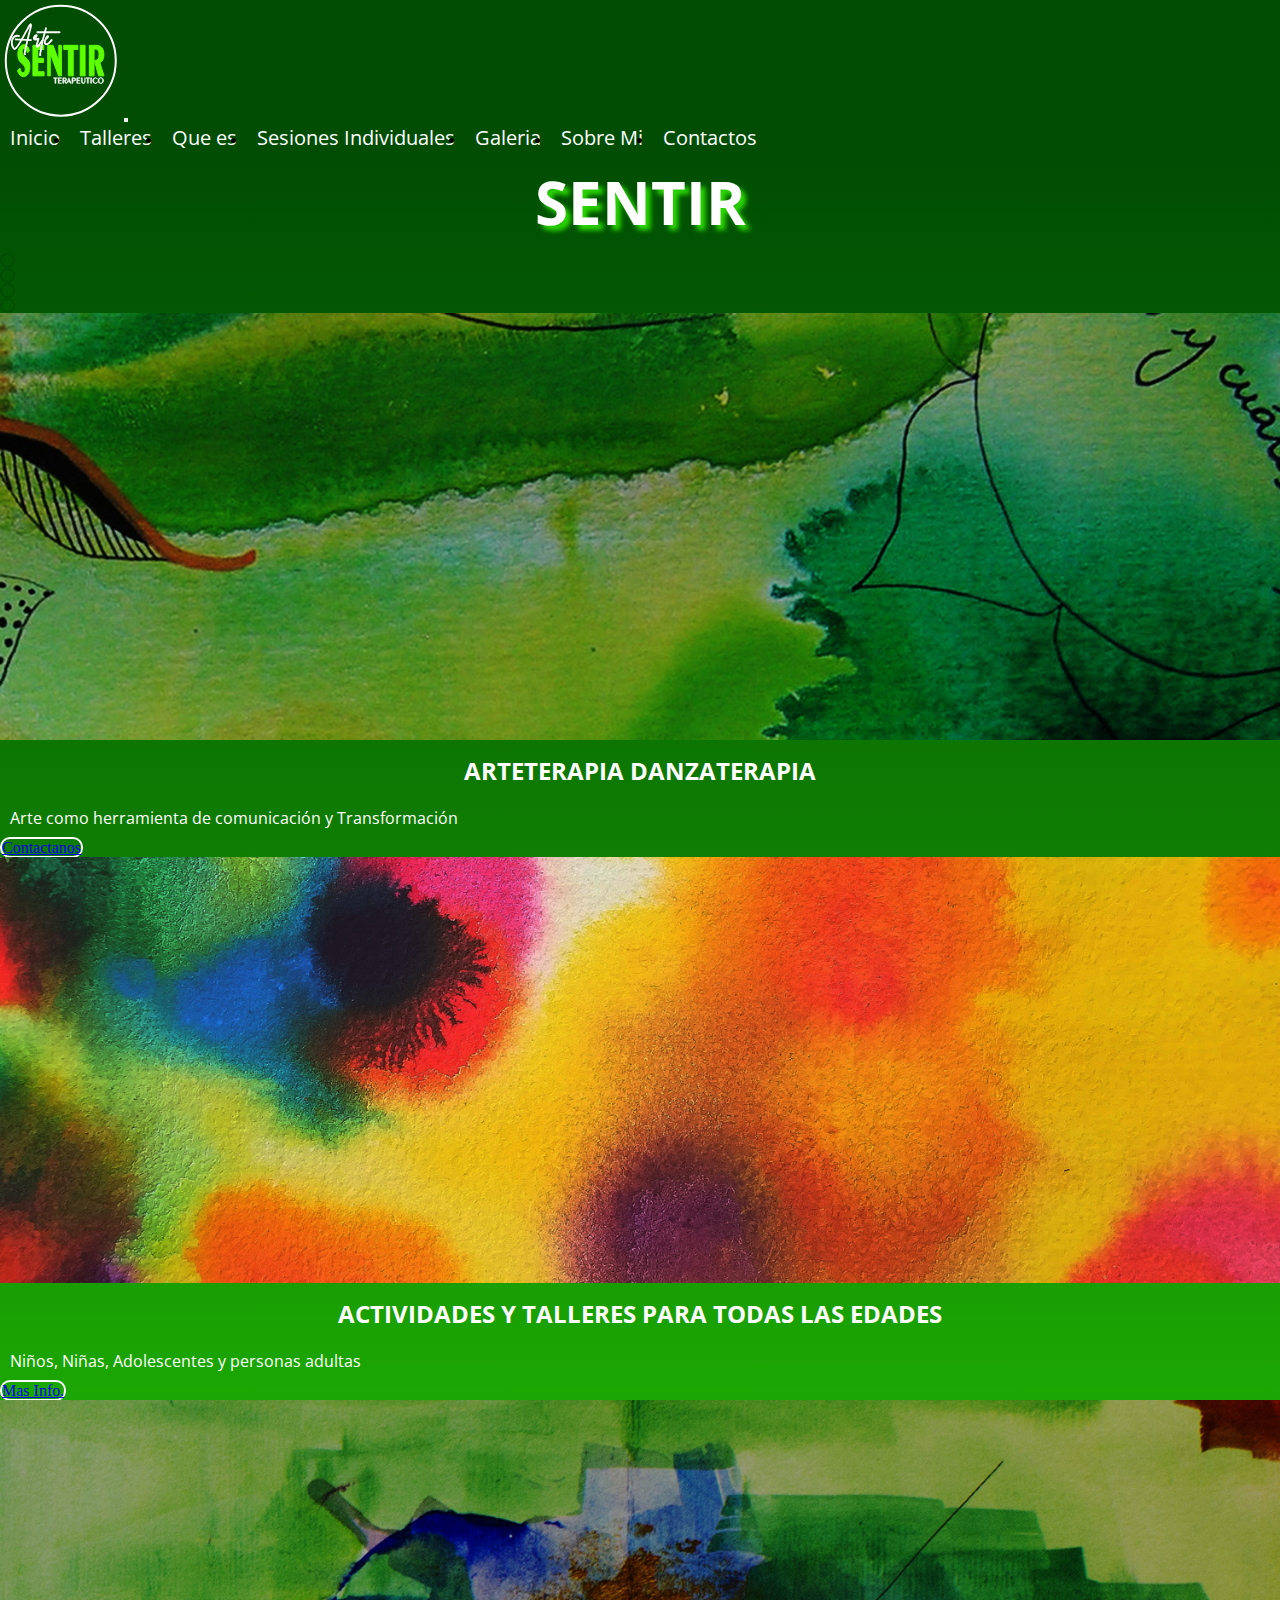
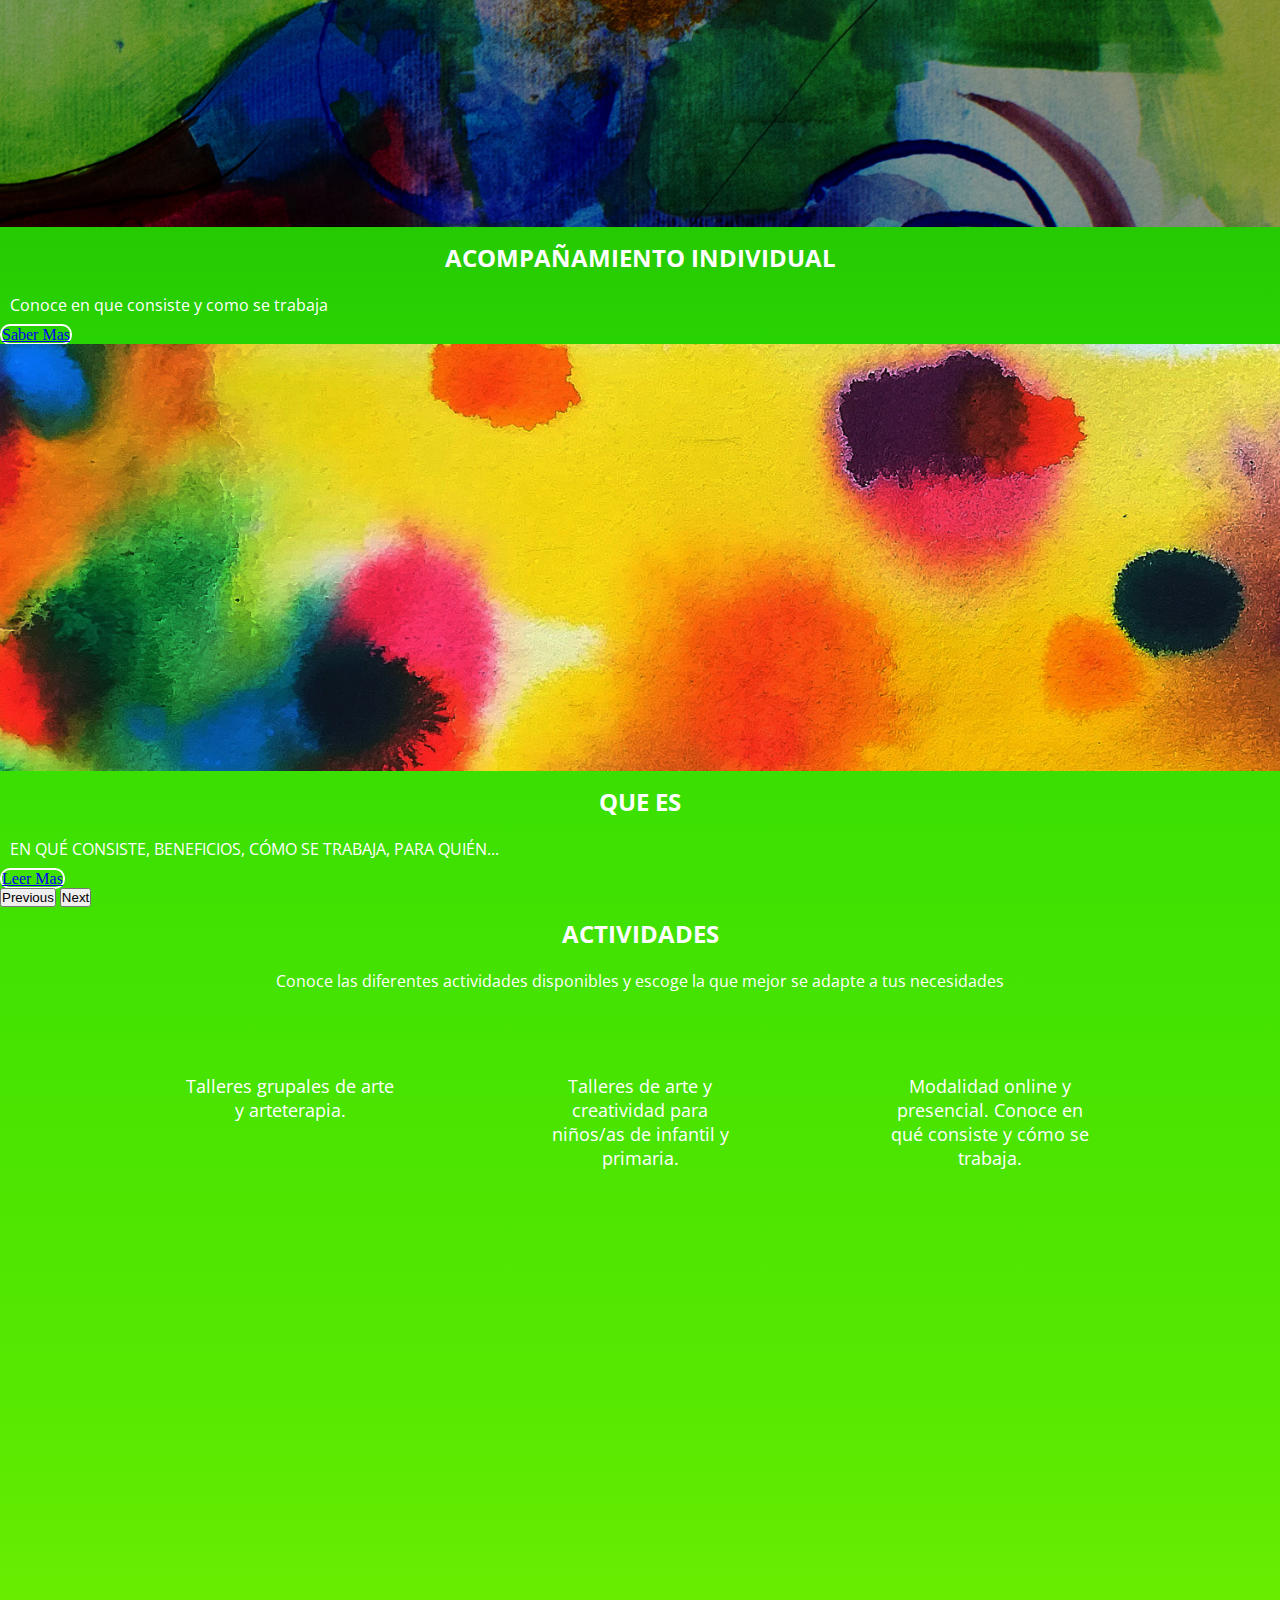
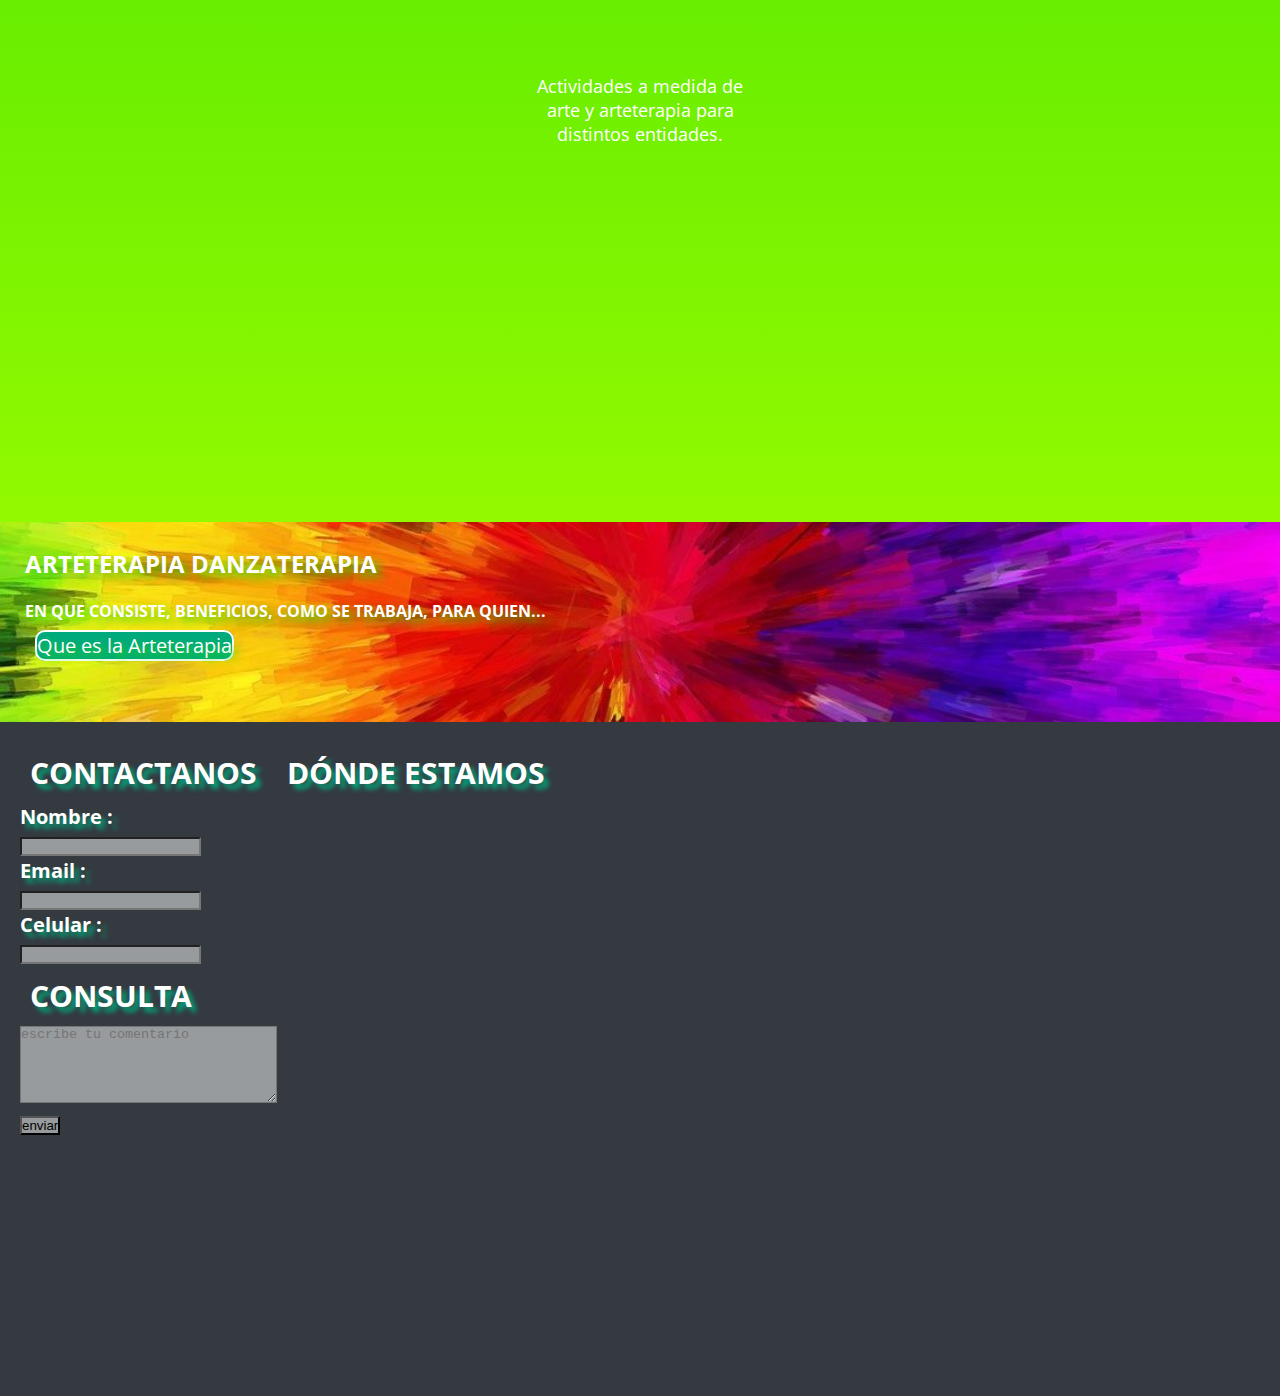
==== commit 8bdb85fb: "agrego sass" ====
--- a/index.html
+++ b/index.html
@@ -16,7 +16,7 @@
         crossorigin="anonymous" referrerpolicy="no-referrer" />
     <link href="https://unpkg.com/aos@2.3.1/dist/aos.css" rel="stylesheet">
     <link rel="stylesheet" href="./estilos/normalize.css">
-    <link rel="stylesheet" href="./estilos/estilo.css">
+    <link rel="stylesheet" href="./estilos/estilos.css">
     <title> Arteterapia </title>
 </head>
 
@@ -37,10 +37,8 @@
                     <li>
                         <a class="nav-link" href="/index.html"> Inicio </a>
                     </li>
-
                     <li>
                         <a class="nav-link" href="./secciones/talleres.html"> Talleres </a>
-
                         <ul>
                             <li>
                                 <a class="nav-link"="dropdown-item" href="./secciones/paraniños.html"> Para Niños/as
@@ -50,29 +48,23 @@
                                 <a class="nav-link"="dropdown-item" href="./secciones/talleresmonograficos.html">
                                     Talleres Monograficos </a>
                             </li>
-
                         </ul>
                     </li>
-
                     <li>
                         <a class="nav-link" href="./secciones/quees.html"> Que es </a>
                     </li>
-
                     <li>
                         <a class="nav-link" href="./secciones/sesionesindividuales.html"> Sesiones Individuales </a>
                     </li>
                     <li>
                         <a class="nav-link" href="./secciones/galeria.html"> Galeria </a>
                     </li>
-
                     <li>
                         <a class="nav-link" href="./secciones/sobremi.html"> Sobre Mi </a>
                     </li>
-
                     <li>
                         <a class="nav-link" href="./secciones/contactos.html"> Contactos </a>
                     </li>
-
                 </ul>
             </div>
 
--- a/estilos/estilos.css
+++ b/estilos/estilos.css
@@ -0,0 +1,1066 @@
+@charset "UTF-8";
+@import url("https://fonts.googleapis.com/css2?family=Bakbak+One&family=Comforter+Brush&family=Open+Sans&display=swap");
+* {
+  margin: 0;
+  padding: 0;
+  box-sizing: border-box;
+}
+
+html {
+  scroll-behavior: smooth;
+}
+
+header {
+  width: 100%;
+  height: auto;
+  display: flex;
+  align-items: center;
+  flex-direction: row;
+  background-color: #004d03;
+}
+
+main {
+  min-height: 800px;
+  width: 100%;
+  height: auto;
+  background: linear-gradient(180deg, #004d03 0%, #148e03 25%, #2bdb02 50%, #56e801 75%, #a3ff00 100%);
+  display: flex;
+  flex-direction: column;
+  justify-content: space-evenly;
+  align-items: center;
+  color: white;
+}
+
+h1 {
+  padding: 10px;
+  text-align: left;
+  background-position: center;
+  text-transform: uppercase;
+  font-weight: bold;
+  color: white;
+  text-shadow: 5px 5px 5px #2bdb02;
+  font-family: "Open Sans", sans-serif;
+}
+
+h2 {
+  padding: 10px;
+  text-align: center;
+  background-position: center;
+  text-transform: uppercase;
+  font-weight: bold;
+  color: white;
+  font-family: "Open Sans", sans-serif;
+}
+
+h3 {
+  padding: 10px;
+  text-align: center;
+  background-position: center;
+  text-transform: uppercase;
+  font-weight: bold;
+  color: white;
+  font-family: "Open Sans", sans-serif;
+}
+
+h4 {
+  padding: 10px;
+  text-align: center;
+  background-position: center;
+  text-transform: uppercase;
+  font-weight: bold;
+  color: white;
+  font-family: "Open Sans", sans-serif;
+}
+
+p {
+  padding: 10px;
+  text-align: center;
+  background-position: center;
+  text-align: justify;
+  color: white;
+  font-family: "Open Sans", sans-serif;
+}
+
+*::selection {
+  color: #004d03;
+  background-color: #2bdb02;
+}
+
+/* seccion nav - Inicio*/
+nav {
+  width: 100%;
+  height: auto;
+}
+
+.navbar-nav li a {
+  color: white;
+  width: 100%;
+  text-decoration: none;
+  font-size: 20px;
+  padding: 10px 10px;
+  border-radius: 5px;
+  font-family: "Open Sans", sans-serif;
+}
+
+.navbar-nav li a:hover {
+  background-color: #ffffff7e;
+  border-radius: 5px;
+}
+
+.navbar-nav > li {
+  float: left;
+}
+
+.navbar-nav li ul {
+  display: none;
+  position: absolute;
+  min-width: 140px;
+}
+
+.navbar-nav li:hover > ul {
+  display: block;
+}
+
+.navbar-nav li ul li {
+  position: relative;
+}
+
+.navbar-nav li ul li ul {
+  right: -140px;
+  top: 0px;
+}
+
+.navbar-brand img {
+  height: 120px;
+}
+
+/* seccion nav - fin */
+/* seccion Index - fin */
+.carousel-inner img {
+  width: 100%;
+  height: 100%;
+}
+
+.carousel-control-prev-icon {
+  position: relative;
+}
+
+.sec {
+  width: 100%;
+}
+
+.carousel-indicators li {
+  height: 15px;
+  width: 15px;
+  border-radius: 50%;
+  border: 2px solid #004d03;
+}
+
+.contenedorindex {
+  min-height: 500px;
+  width: 100%;
+  display: flex;
+  flex-wrap: wrap;
+  justify-content: center;
+  align-items: center;
+  gap: 100px;
+  padding: 10px;
+}
+
+.conte_1 {
+  min-height: 500px;
+  height: 200px;
+  width: 250px;
+  align-items: center;
+  padding: 10px;
+  text-align: center;
+}
+
+.conte_1 h4 {
+  color: white;
+  text-align: center;
+  font-weight: bold;
+  text-transform: uppercase;
+  font-family: "Open Sans", sans-serif;
+}
+
+.conte_1 p {
+  color: white;
+  text-align: center;
+  font-size: 18px;
+  font-family: "Open Sans", sans-serif;
+}
+
+.conte_1 img {
+  height: 150px;
+  width: auto;
+  justify-content: center;
+  border: 2px solid white;
+}
+
+.jumbotron_index {
+  width: 100%;
+  background-image: url(../imagenes/color-index.jpg);
+  background-position: left;
+  background-size: cover;
+  text-shadow: 5px 5px 10px #2bdb02;
+  height: 200px;
+  margin: 0;
+  border-radius: 0;
+  padding: 15px;
+}
+
+.jumbotron_index a {
+  color: white;
+  text-decoration: none;
+  margin-left: 20px;
+  font-family: "Open Sans", sans-serif;
+}
+
+.jumbotron_index h2 {
+  color: white;
+  font-weight: bold;
+  text-transform: uppercase;
+  text-align: left;
+  font-family: "Open Sans", sans-serif;
+}
+
+.jumbotron_index p {
+  color: white;
+  font-weight: bold;
+  text-transform: uppercase;
+  text-align: left;
+  font-family: "Open Sans", sans-serif;
+}
+
+.titulo {
+  text-align: center;
+  font-size: 60px;
+  display: flex;
+  flex-direction: column;
+  text-transform: uppercase;
+  color: white;
+  text-shadow: 5px 5px 5px #2bdb02;
+  font-family: "Open Sans", sans-serif;
+}
+
+.titulo:hover {
+  transform: scale(1.05);
+  transition: all 0.9s;
+}
+
+.btnquees {
+  background-color: #00aa7d;
+  background-position: center;
+  color: #000;
+  text-align: center;
+  font-size: 20px;
+  border: 2px solid white;
+  border-radius: 10px;
+  font-family: "Open Sans", sans-serif;
+}
+
+.btnquees:hover {
+  background-color: #ffffff7e;
+  background-position: center;
+  color: #000;
+  text-align: center;
+  font-size: 25px;
+  border: 2px solid white;
+  border-radius: 10px;
+  font-family: "Open Sans", sans-serif;
+}
+
+/* seccion Index - fin */
+/* seccion Talleres - inicio */
+.tallerestexto {
+  width: 80%;
+  padding: 10px;
+  text-align: justify;
+  display: flex;
+  flex-direction: column;
+  justify-content: space-evenly;
+  align-items: center;
+  font-family: "Open Sans", sans-serif;
+}
+
+.tallerestexto span {
+  width: 100%;
+  height: 60px;
+  padding: 5px;
+  font-size: 30px;
+  display: flex;
+  flex-direction: column;
+  flex-wrap: nowrap;
+  color: white;
+  text-align: center;
+  font-family: "Open Sans", sans-serif;
+  font-weight: bold;
+  background-color: #343a40;
+  border: 3px solid #000;
+  border-radius: 5px;
+}
+
+.contenedortalleres {
+  padding: 10px;
+  display: flex;
+  flex-direction: row;
+  justify-content: space-evenly;
+  flex-wrap: wrap;
+  align-items: flex-start;
+  width: 100%;
+}
+
+.cardArteterapia {
+  background-color: #ffffff7e;
+  height: 400px;
+  width: 250px;
+  border: 2px solid white;
+  border-radius: 5px 5px 0 0;
+}
+
+.cardArteterapia .img {
+  background-image: url(../imagenes/card1.jpg);
+  background-size: cover;
+  height: 100px;
+  width: 100%;
+  border-radius: 5px 5px 0 0;
+}
+
+.cardDanzaterapia {
+  background-color: #ffffff7e;
+  height: 400px;
+  width: 250px;
+  border: 2px solid white;
+  border-radius: 5px 5px 0 0;
+}
+
+.cardDanzaterapia .img {
+  background-image: url(../imagenes/card2.jpg);
+  background-size: cover;
+  height: 100px;
+  width: 100%;
+  border-radius: 5px 5px 0 0;
+}
+
+.cardInteligenciaEmocional {
+  background-color: #ffffff7e;
+  height: 400px;
+  width: 250px;
+  border: 2px solid white;
+  border-radius: 5px 5px 0 0;
+}
+
+.cardInteligenciaEmocional .img {
+  background-image: url(../imagenes/card3.jpg);
+  background-size: cover;
+  height: 100px;
+  width: 100%;
+  border-radius: 5px 5px 0 0;
+}
+
+/* seccion Talleres  -  fin */
+/* seccion Talleres Monografico  -  Inicio */
+.jumbotron_mono {
+  width: 100%;
+  background-image: url(../imagenes/monografico.jpg);
+  background-position: center;
+  background-size: cover;
+  text-shadow: 0 0 5px #2bdb02;
+  height: 200px;
+  margin: 0;
+  border-radius: 0;
+  padding: 15px;
+}
+
+.jumbotron_mono h2 {
+  color: white;
+  text-align: left;
+  font-weight: bold;
+  text-transform: uppercase;
+  font-family: "Open Sans", sans-serif;
+}
+
+.jumbotron_mono p {
+  color: white;
+  text-align: left;
+  font-weight: bold;
+  text-transform: uppercase;
+  font-family: "Open Sans", sans-serif;
+}
+
+.Info_Mono {
+  min-height: 300px;
+  width: 100%;
+  display: flex;
+  flex-wrap: wrap;
+  justify-content: center;
+  align-items: center;
+  gap: 20px;
+  padding: 40px;
+}
+
+.Mono_f1 {
+  height: 250px;
+  width: 300px;
+  padding: 10px;
+  text-align: center;
+}
+
+.Mono_f1 img {
+  height: 100px;
+  width: auto;
+}
+
+.Mono_f1 p {
+  color: white;
+}
+
+/* seccion Talleres Monografico  -  fin */
+/* seccion Talleres Para Niños  -  Inicio */
+.jumbotron_niños {
+  width: 100%;
+  background-image: url(../imagenes/talleresniños.jpg);
+  background-position: center;
+  background-size: cover;
+  text-shadow: 5px 5px 10px #2bdb02;
+  height: 200px;
+  margin: 0;
+  border-radius: 0;
+  padding: 15px;
+}
+
+.jumbotron_niños h2 {
+  color: white;
+  text-align: left;
+  font-weight: bold;
+  text-transform: uppercase;
+  font-family: "Open Sans", sans-serif;
+}
+
+.jumbotron_niños p {
+  color: white;
+  text-align: left;
+  font-weight: bold;
+  text-transform: uppercase;
+  font-family: "Open Sans", sans-serif;
+}
+
+.container-niños {
+  padding: 10px;
+  display: flex;
+  flex-wrap: wrap;
+  justify-content: center;
+  align-items: center;
+}
+
+.container-niños p {
+  color: white;
+  text-align: left;
+  text-transform: uppercase;
+  font-family: "Open Sans", sans-serif;
+}
+
+.container-niños img {
+  width: 70%;
+  height: 50%;
+  padding: 10px;
+}
+
+/* seccion Talleres Para Niños  -  fin */
+/* seccion Talleres Para Adultos  -  Inicio */
+.jumbotron_adultos {
+  width: 100%;
+  background-image: url(../imagenes/taalleresparaadultos.jpg);
+  background-position: center;
+  background-size: cover;
+  text-shadow: 5px 5px 10px #2bdb02;
+  height: 200px;
+  margin: 0;
+  border-radius: 0;
+  padding: 15px;
+}
+
+.jumbotron_adultos h2 {
+  color: white;
+  text-align: left;
+  font-weight: bold;
+  text-transform: uppercase;
+  font-family: "Open Sans", sans-serif;
+}
+
+.jumbotron_adultos p {
+  color: white;
+  text-align: left;
+  font-weight: bold;
+  text-transform: uppercase;
+  font-family: "Open Sans", sans-serif;
+}
+
+.container-adultos {
+  padding: 10px;
+  display: flex;
+  flex-wrap: wrap;
+  justify-content: center;
+  align-items: center;
+}
+
+.container-adultos img {
+  width: 70%;
+  height: 50%;
+  padding: 10px;
+}
+
+/* seccion Talleres Para Adultos  -  fin */
+/* seccion que es  - inicio */
+.jumbotron_quees {
+  width: 100%;
+  background-image: url(../imagenes/index-1.jpg);
+  background-position: center;
+  background-size: cover;
+  text-shadow: 5px 5px 10px #2bdb02;
+  height: 200px;
+  margin: 0;
+  border-radius: 0;
+  padding: 15px;
+}
+
+.jumbotron_quees h2 {
+  color: white;
+  text-align: left;
+  font-weight: bold;
+  text-transform: uppercase;
+  font-family: "Open Sans", sans-serif;
+}
+
+.jumbotron_quees p {
+  color: white;
+  text-align: left;
+  font-weight: bold;
+  text-transform: uppercase;
+  font-family: "Open Sans", sans-serif;
+}
+
+.fundamentos_quees {
+  min-height: 300px;
+  width: 100%;
+  display: flex;
+  flex-wrap: wrap;
+  justify-content: center;
+  align-items: center;
+  gap: 20px;
+  padding: 20px;
+}
+
+.fundamentos {
+  height: 250px;
+  width: 300px;
+  padding: 10px;
+  text-align: center;
+}
+
+/* seccion que es  -  fin */
+/* seccion Sesiones Individuales - inicio */
+.n-left {
+  height: 400px;
+}
+
+.n-left p {
+  color: white;
+  padding: 20px;
+  text-align: justify;
+}
+
+.n-right {
+  height: 400px;
+}
+
+.n-right img {
+  width: 100%;
+}
+
+.jumbotron_sesiones {
+  width: 100%;
+  background-image: url(../imagenes/ses\ .ind.jpg);
+  background-position: center;
+  background-size: cover;
+  text-shadow: 5px 5px 10px #2bdb02;
+  height: 200px;
+  margin: 0;
+  border-radius: 0;
+  padding: 15px;
+}
+
+.jumbotron_sesiones h2 {
+  color: white;
+  text-align: left;
+  font-weight: bold;
+  text-transform: uppercase;
+  font-family: "Open Sans", sans-serif;
+}
+
+.jumbotron_sesiones p {
+  color: white;
+  text-align: left;
+  font-weight: bold;
+  text-transform: uppercase;
+  font-family: "Open Sans", sans-serif;
+}
+
+.btn-success {
+  border: 2px solid white;
+  border-radius: 10px;
+}
+
+.btn-success:hover {
+  background-color: #ffffff7e;
+  color: #000;
+  text-align: center;
+  font-size: 22px;
+  border: 2px solid white;
+  border-radius: 10px;
+  font-family: "Open Sans", sans-serif;
+}
+
+.Informacion {
+  width: 100%;
+  display: flex;
+  flex-wrap: wrap;
+  justify-content: center;
+  align-items: center;
+  gap: 20px;
+  padding: 20px;
+}
+
+.info {
+  height: 250px;
+  width: 300px;
+  padding: 10px;
+  text-align: center;
+}
+
+.info h4 {
+  color: white;
+  text-align: center;
+  font-weight: bold;
+  text-transform: uppercase;
+  font-size: 18px;
+  font-family: "Open Sans", sans-serif;
+}
+
+.info p {
+  color: white;
+  text-align: center;
+  font-family: "Open Sans", sans-serif;
+}
+
+.info img {
+  height: 80px;
+  width: auto;
+}
+
+/* seccion Sesiones Individuales  -  fin */
+/* seccion Sobre Mi - inicio */
+.sobremi {
+  padding: 20px;
+  display: flex;
+  flex-wrap: wrap;
+  justify-content: center;
+  align-items: center;
+  text-align: center;
+}
+
+.sobremi img {
+  height: 150px;
+  border: 2px solid white;
+  border-radius: 5px 5px 5px 5px;
+}
+
+.sobremi h1 {
+  font-size: 50px;
+  text-align: center;
+  display: flex;
+  flex-direction: column;
+  text-transform: uppercase;
+  color: white;
+  text-shadow: 5px 5px 5px #2bdb02;
+  font-family: "Open Sans", sans-serif;
+}
+
+.sobremi h1:hover {
+  transform: scale(1.05);
+  transition: all 0.9s;
+}
+
+/* seccion Sobre Mi  -  fin */
+/* seccion Galeria  -  inicio */
+.galeria {
+  width: 100%;
+  display: grid;
+  grid-template-areas: "item1 item2 item3 item6" "item1 item4 item5 item6" "item7 item4 item8 item8";
+  grid-gap: 5px;
+  padding: 10px;
+  height: 100vh;
+}
+
+.item {
+  border: 2px solid white;
+  border-radius: 10px;
+}
+
+.item1 {
+  grid-area: item1;
+  background-image: url(../imagenes/item1.jfif);
+  background-size: cover;
+  background-position: center;
+}
+
+.item2 {
+  grid-area: item2;
+  background-image: url(../imagenes/item2.jpg);
+  background-size: cover;
+  background-position: center;
+}
+
+.item3 {
+  grid-area: item3;
+  background-image: url(../imagenes/item3.jpg);
+  background-size: cover;
+  background-position: center;
+}
+
+.item4 {
+  grid-area: item4;
+  background-image: url(../imagenes/item4.jfif);
+  background-size: cover;
+  background-position: center;
+}
+
+.item5 {
+  grid-area: item5;
+  background-image: url(../imagenes/item5.jpg);
+  background-size: cover;
+  background-position: center;
+}
+
+.item6 {
+  grid-area: item6;
+  background-image: url(../imagenes/item6.jpg);
+  background-size: cover;
+  background-position: center;
+}
+
+.item7 {
+  grid-area: item7;
+  background-image: url(../imagenes/item7.jpg);
+  background-size: cover;
+  background-position: center;
+}
+
+.item8 {
+  grid-area: item8;
+  background-image: url(../imagenes/item8.jpg);
+  background-size: cover;
+  background-position: center;
+}
+
+.item:hover {
+  background-color: rgba(255, 0, 0, 0.486);
+  transform: scale(1.05);
+  transition: all 0.8s;
+}
+
+.gale h1 {
+  text-align: center;
+  font-size: 60px;
+  display: flex;
+  flex-direction: row;
+  font-family: sans-serif;
+  text-transform: uppercase;
+  color: white;
+  text-shadow: 5px 5px 5px #00aa7d;
+  font-family: "Open Sans", sans-serif;
+}
+
+.gale h1:hover {
+  transform: scale(1.3);
+  transition: all 0.9s;
+}
+
+/* seccion Galeria  -  fin */
+/* media queries galeria - inicio */
+@media only screen and (min-width: 680px) and (max-width: 880px) {
+  .galeria {
+    grid-template-columns: repeat(2, 1fr);
+    grid-template-rows: repeat(4, 120px);
+  }
+}
+@media only screen and (min-width: 480px) and (max-width: 679px) {
+  .galeria {
+    grid-template-columns: repeat(3, 1fr);
+    grid-template-rows: repeat(3, 120px);
+  }
+
+  .img6 {
+    grid-row: 2/4;
+    grid-column: 3/4;
+  }
+}
+@media only screen and (min-width: 479px) {
+  .galeria {
+    grid-template-rows: repeat(3, 120px);
+  }
+
+  .item1 {
+    grid-column: 1/2;
+    grid-row: 1/3;
+  }
+
+  .item2 {
+    grid-column: 2/3;
+    grid-row: 1/2;
+  }
+
+  .item3 {
+    grid-column: 3/5;
+    grid-row: 1/2;
+  }
+
+  .item4 {
+    grid-column: 2/3;
+    grid-row: 2/4;
+  }
+
+  .item5 {
+    grid-column: 3/4;
+    grid-row: 2/3;
+  }
+
+  .item6 {
+    grid-column: 4/5;
+    grid-row: 2/3;
+  }
+
+  .item7 {
+    grid-column: 1/2;
+    grid-row: 3/4;
+  }
+
+  .item8 {
+    grid-column: 3/5;
+    grid-row: 3/4;
+  }
+}
+/* media queries galeria - fin */
+/* Footer index -  Inicio */
+.container-fluid_index {
+  background-color: #343a40;
+  min-height: 150px;
+  width: 100%;
+  padding: 20px;
+  display: flex;
+  flex-wrap: wrap;
+}
+
+.footer-left_contacto {
+  font-size: 20px;
+  color: white;
+  font-weight: bold;
+  display: flex;
+  display: inline;
+  justify-content: center;
+  text-shadow: 5px 5px 5px #00aa7d;
+  font-family: "Open Sans", sans-serif;
+}
+
+.footer-left_contacto h4 {
+  font-size: 30px;
+  display: flex;
+  flex-direction: row;
+  text-transform: uppercase;
+  color: white;
+  align-items: center;
+  text-shadow: 5px 5px 5px #00aa7d;
+  font-family: "Open Sans", sans-serif;
+}
+
+.footer-left_contacto h4:hover {
+  transform: scale(1.05);
+  transition: all 0.9s;
+}
+
+.footer-right_map {
+  font-size: 20px;
+  color: white;
+  font-weight: bold;
+  display: flex;
+  display: inline;
+  justify-content: center;
+  text-shadow: 5px 5px 5px #00aa7d;
+  font-family: "Open Sans", sans-serif;
+}
+
+.footer-right_map h4 {
+  font-size: 30px;
+  display: flex;
+  flex-direction: row;
+  text-transform: uppercase;
+  color: white;
+  align-items: center;
+  text-shadow: 5px 5px 5px #00aa7d;
+  font-family: "Open Sans", sans-serif;
+}
+
+.footer-right_map h4:hover {
+  transform: scale(1.05);
+  transition: all 0.9s;
+}
+
+#areadetexto {
+  background-color: #ffffff7e;
+  transition: all 2s;
+  align-items: flex-end;
+}
+
+#areadetexto:focus {
+  font-size: 18px;
+  background-color: #2bdb02;
+  border: 5px dotted white;
+  border-radius: 5px 5px 0 0;
+}
+
+input {
+  background-color: #ffffff7e;
+  transition: all 2s;
+  align-items: flex-end;
+}
+
+input:focus {
+  font-size: 18px;
+  background-color: #2bdb02;
+  border: 5px dotted white;
+  border-radius: 5px 5px 0 0;
+  color: #000;
+}
+
+input::placeholder {
+  background-color: #000;
+  color: #00aa7d;
+  font-size: 100px;
+}
+
+.footer-left_btn_index img {
+  width: 100%;
+  height: 120px;
+  display: flex;
+  flex-wrap: wrap;
+}
+
+.footer-right_btn_index img {
+  width: 100%;
+  height: 50px;
+  display: flex;
+  flex-wrap: wrap;
+}
+
+/* Footer index -  Fin */
+/* seccion Contacto  -  Inicio */
+.jumbotron_contacto {
+  width: 100%;
+  background-image: url(../imagenes/contactooooo.jpg);
+  background-position: center;
+  background-size: cover;
+  text-shadow: 5px 5px 10px #2bdb02;
+  height: 200px;
+  margin: 0;
+  border-radius: 0;
+  padding: 15px;
+}
+
+.jumbotron_contacto h2 {
+  color: white;
+  text-align: left;
+  font-weight: bold;
+  text-transform: uppercase;
+  font-family: "Open Sans", sans-serif;
+}
+
+.jumbotron_contacto p {
+  color: white;
+  text-align: left;
+  font-weight: bold;
+  text-transform: uppercase;
+  font-family: "Open Sans", sans-serif;
+}
+
+.container-fluid_contacto {
+  min-height: 200px;
+  width: 100%;
+  padding: 20px;
+  display: flex;
+  flex-wrap: wrap;
+}
+
+.contacto-left_formulario h4 {
+  font-size: 30px;
+  display: flex;
+  flex-direction: row;
+  text-transform: uppercase;
+  color: white;
+  align-items: center;
+  text-shadow: 5px 5px 5px #00aa7d;
+  font-family: "Open Sans", sans-serif;
+}
+
+.contacto-left_formulario h4:hover {
+  transform: scale(1.05);
+  transition: all 0.9s;
+}
+
+.contacto-right_map h4 {
+  font-size: 30px;
+  display: flex;
+  flex-direction: row;
+  text-transform: uppercase;
+  color: white;
+  align-items: center;
+  text-shadow: 5px 5px 5px #00aa7d;
+  font-family: "Open Sans", sans-serif;
+}
+
+.contacto-right_map h4:hover {
+  transform: scale(1.05);
+  transition: all 0.9s;
+}
+
+.btn__redes img {
+  width: 60px;
+  display: flex;
+  flex-wrap: wrap;
+}
+
+/* seccion Contacto  -  Fin */
+/* seccion Contacto  -  Inicio */
+.container-fluid_footer {
+  background-color: #1585f5;
+  min-height: 200px;
+  width: 100%;
+  padding: 20px;
+  display: flex;
+  flex-wrap: wrap;
+}
+.container-fluid_footer .footer-left_btn img {
+  width: 100%;
+  height: 150px;
+  display: flex;
+  flex-wrap: wrap;
+}
+.container-fluid_footer .footer-right_btn img {
+  width: 50px;
+  display: flex;
+  flex-wrap: wrap;
+}
+
+/* seccion Contacto  -  Fin */
+
+/*# sourceMappingURL=estilos.css.map */
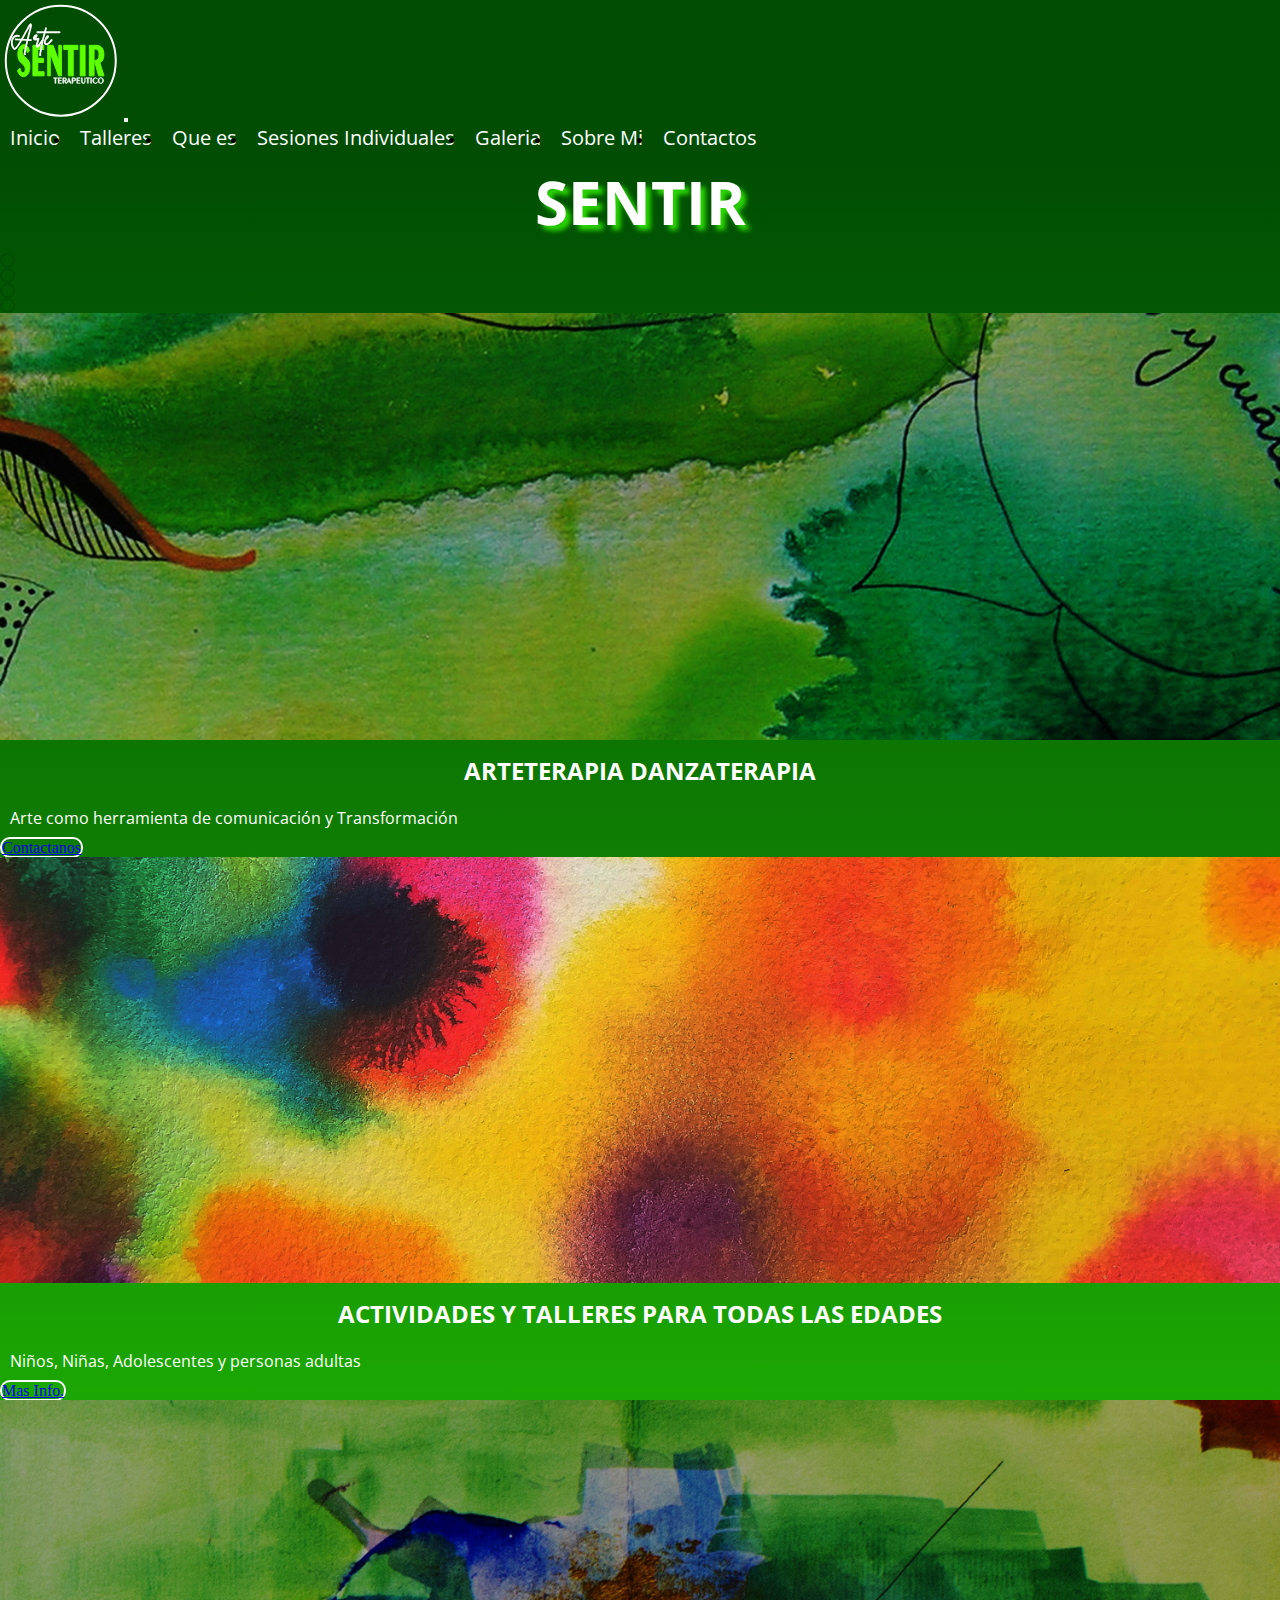
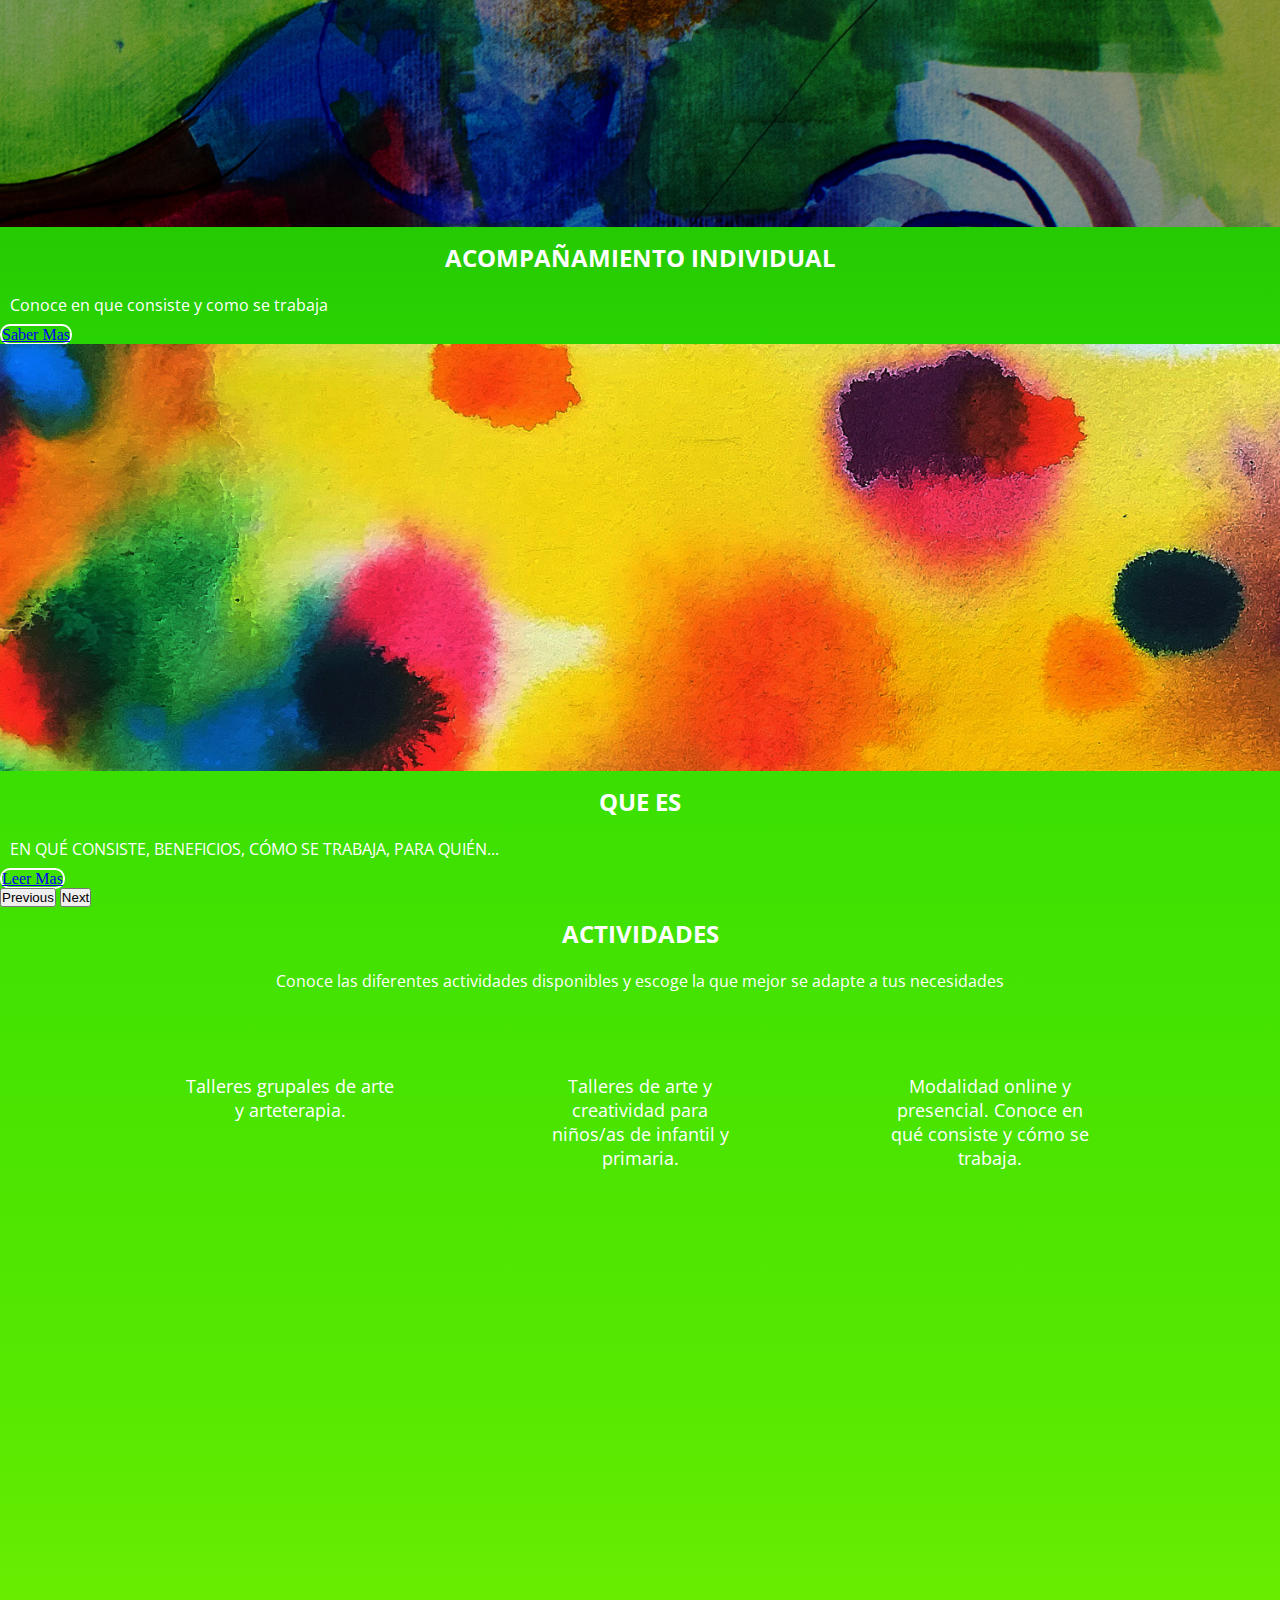
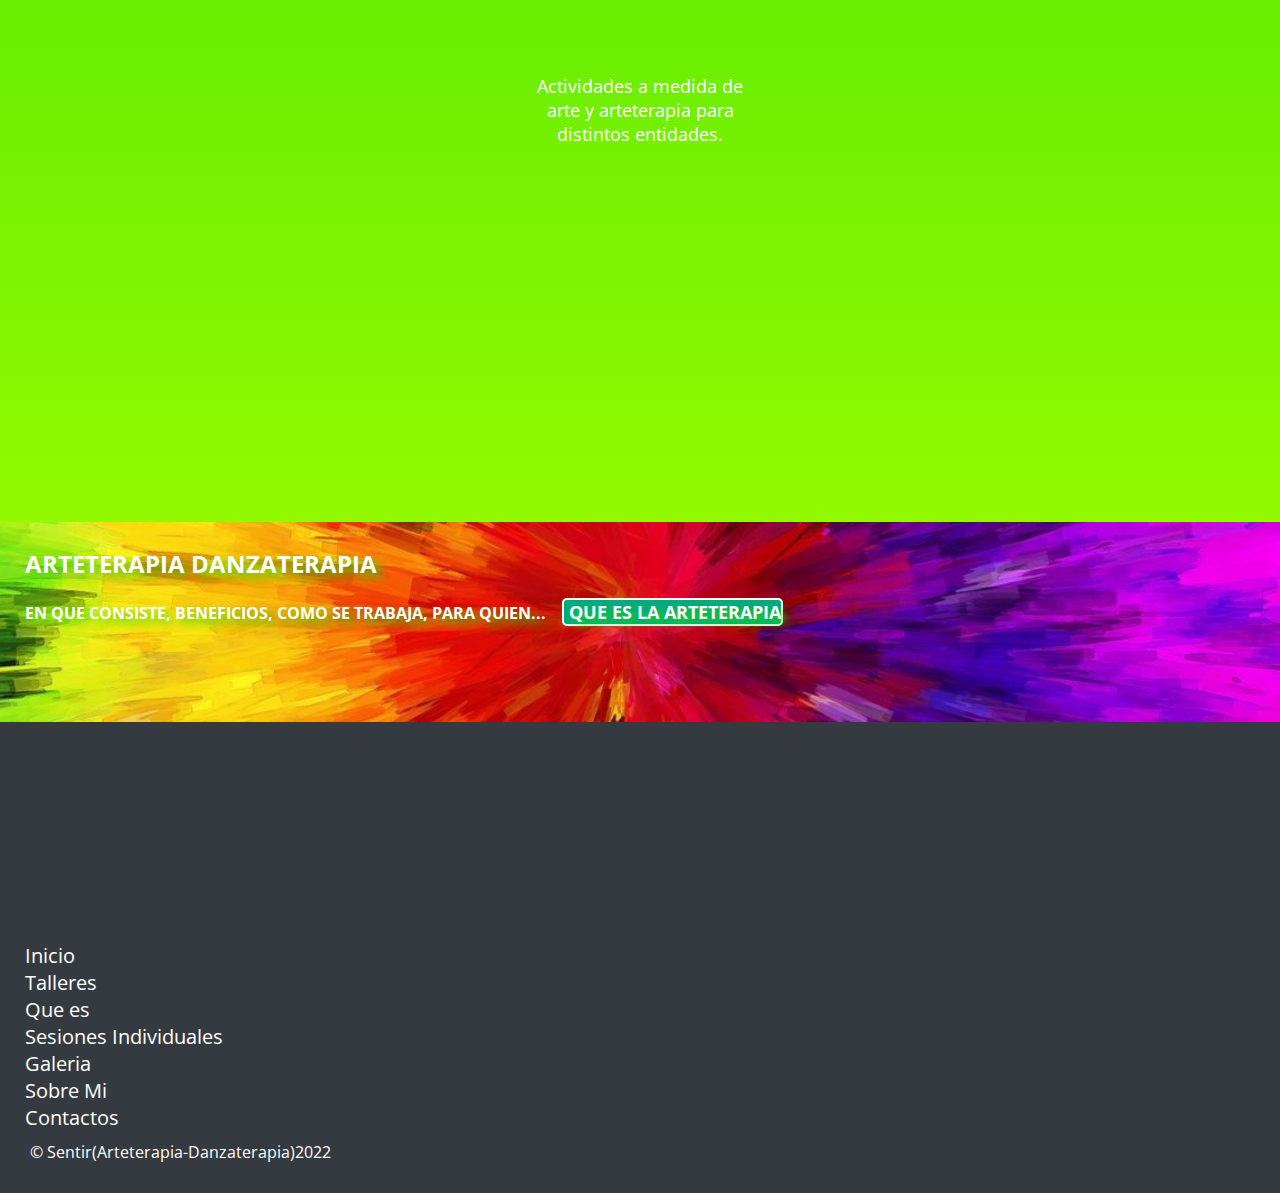
==== commit 72f85236: "modifique footer" ====
--- a/index.html
+++ b/index.html
@@ -39,7 +39,7 @@
                     </li>
                     <li>
                         <a class="nav-link" href="./secciones/talleres.html"> Talleres </a>
-                        <ul>
+                        <ul class="subnav">
                             <li>
                                 <a class="nav-link"="dropdown-item" href="./secciones/paraniños.html"> Para Niños/as
                                 </a>
@@ -163,37 +163,13 @@
 
         <div class="jumbotron_index">
             <h2> ARTETERAPIA DANZATERAPIA </h2>
-            <p> En que consiste, beneficios, como se trabaja, para quien... </p>
-            <a class="btnquees" href="./secciones/quees.html"> Que es la Arteterapia </a>
+            <p> En que consiste, beneficios, como se trabaja, para quien...<a class="btnquees"
+                    href="./secciones/quees.html"> Que es la Arteterapia </a> </p>
+
         </div>
     </main>
     <footer>
-
-        <div class="container-fluid_index">
-            <div class="footer-left_contacto col-xs-12 col-md-6">
-                <form action="/action_page.php" target="_blank" method="post">
-                    <h4> CONTACTANOS </h4>
-                    <label for="fname"> Nombre :</label><br>
-                    <input type="texjavascript:void(0);t" id="fname" name="fname" required><br>
-                    <label for="email"> Email :</label><br>
-                    <input type="email" id="email" name="email" required><br>
-                    <label for="lname"> Celular :</label><br>
-                    <input type="cell phone" id="number" name="number" required><br>
-                    <h4> Consulta </h4>
-                    <textarea name="areadetexto" id="areadetexto" cols="30" rows="5"
-                        placeholder="escribe tu comentario"></textarea> <br>
-                    <input type="submit" value="enviar">
-                </form>
-            </div>
-            <div class="footer-right_map col-xs-12 col-md-6">
-                <h4> DÓNDE ESTAMOS </h4>
-                <iframe class="map"
-                    src="https://www.google.com/maps/embed?pb=!1m18!1m12!1m3!1d1644.3054187899465!2d-58.49875756273574!3d-34.487395365699875!2m3!1f0!2f0!3f0!3m2!1i1024!2i768!4f13.1!3m3!1m2!1s0x95bcb1a63a24c107%3A0x6a08bacc531e199b!2sVZ%20Mart%C3%ADnez!5e0!3m2!1ses!2sar!4v1643040464763!5m2!1ses!2sar"
-                    width="400" height="300" style="border:0;" allowfullscreen="" loading="lazy"></iframe>
-            </div>
-        </div>
-
-        <div class="container-fluid_index">
+        <div class="container-fluid_footer">
             <div data-aos="fade-down" data-aos-easing="linear" data-aos-duration="3000"
                 class="footer-left_btn_index col-xs-12 col-md-6">
                 <a href="index.html">
@@ -203,21 +179,51 @@
                 <div data-aos="fade-down" data-aos-easing="linear" data-aos-duration="3000" class="btn__redes_footer">
                     <a class="btn_contactos" button type="button" href=""><img src="../imagenes/whatsapp.png"
                             alt="Celular"></a>
-
                     <a class="btn_contactos" button type="button" href=""><img src="../imagenes/facebook.png"
                             alt="Celular"></a>
-
                     <a class="btn_contactos" button type="button" href=""><img src="../imagenes/instagram.png"
                             alt="instagram"></a>
-
                     <a class="btn_contactos" button type="button" href=""><img src="../imagenes/gmail.png"
                             alt="gmail"></a>
-
-                </div>
-            </div>
+                </div>
+            </div>
+            <div class="navbar_nav_footer">
+                <ul>
+                    <li>
+                        <a class="nav-link" href="/index.html"> Inicio </a>
+                    </li>
+                    <li>
+                        <a class="nav-link" href="./secciones/talleres.html"> Talleres </a>
+                        <ul class="subnav_footer">
+                            <li>
+                                <a class="nav-link"="dropdown-item" href="./secciones/paraniños.html"> Para Niños/as
+                                </a>
+                                <a class="nav-link"="dropdown-item" href="./secciones/paraadultos.html"> Para Adultos/as
+                                </a>
+                                <a class="nav-link"="dropdown-item" href="./secciones/talleresmonograficos.html">
+                                    Talleres Monograficos </a>
+                            </li>
+                        </ul>
+                    </li>
+                    <li>
+                        <a class="nav-link" href="./secciones/quees.html"> Que es </a>
+                    </li>
+                    <li>
+                        <a class="nav-link" href="./secciones/sesionesindividuales.html"> Sesiones Individuales </a>
+                    </li>
+                    <li>
+                        <a class="nav-link" href="./secciones/galeria.html"> Galeria </a>
+                    </li>
+                    <li>
+                        <a class="nav-link" href="./secciones/sobremi.html"> Sobre Mi </a>
+                    </li>
+                    <li>
+                        <a class="nav-link" href="./secciones/contactos.html"> Contactos </a>
+                    </li>
+                </ul>
+            </div>
+            <p class="text-center">© Sentir(Arteterapia-Danzaterapia)2022</p>
         </div>
-
-
     </footer>
     <script src="https://cdn.jsdelivr.net/npm/jquery@3.5.1/dist/jquery.slim.min.js"
         integrity="sha384-DfXdz2htPH0lsSSs5nCTpuj/zy4C+OGpamoFVy38MVBnE+IbbVYUew+OrCXaRkfj" crossorigin="anonymous">
--- a/estilos/estilos.css
+++ b/estilos/estilos.css
@@ -98,13 +98,13 @@
   text-decoration: none;
   font-size: 20px;
   padding: 10px 10px;
-  border-radius: 5px;
+  border-radius: 5px 5px 5px 5px;
   font-family: "Open Sans", sans-serif;
 }
 
 .navbar-nav li a:hover {
   background-color: #ffffff7e;
-  border-radius: 5px;
+  border-radius: 5px 5px 5px 5px;
 }
 
 .navbar-nav > li {
@@ -118,7 +118,9 @@
 }
 
 .navbar-nav li:hover > ul {
-  display: block;
+  display: inline;
+  background-color: #00aa7d;
+  border-radius: 5px 5px 5px 5px;
 }
 
 .navbar-nav li ul li {
@@ -128,6 +130,12 @@
 .navbar-nav li ul li ul {
   right: -140px;
   top: 0px;
+}
+
+.subnav {
+  color: #00aa7d;
+  float: center;
+  overflow: auto;
 }
 
 .navbar-brand img {
@@ -200,11 +208,11 @@
 
 .jumbotron_index {
   width: 100%;
+  height: 200px;
   background-image: url(../imagenes/color-index.jpg);
-  background-position: left;
+  background-position: center;
   background-size: cover;
   text-shadow: 5px 5px 10px #2bdb02;
-  height: 200px;
   margin: 0;
   border-radius: 0;
   padding: 15px;
@@ -213,7 +221,8 @@
 .jumbotron_index a {
   color: white;
   text-decoration: none;
-  margin-left: 20px;
+  margin-left: 16px;
+  text-align: left;
   font-family: "Open Sans", sans-serif;
 }
 
@@ -227,9 +236,9 @@
 
 .jumbotron_index p {
   color: white;
-  font-weight: bold;
-  text-transform: uppercase;
-  text-align: left;
+  text-align: left;
+  font-weight: bold;
+  text-transform: uppercase;
   font-family: "Open Sans", sans-serif;
 }
 
@@ -251,12 +260,12 @@
 
 .btnquees {
   background-color: #00aa7d;
-  background-position: center;
+  background-position: right;
   color: #000;
-  text-align: center;
-  font-size: 20px;
+  text-align: left;
+  font-size: 18px;
   border: 2px solid white;
-  border-radius: 10px;
+  border-radius: 5px;
   font-family: "Open Sans", sans-serif;
 }
 
@@ -265,7 +274,7 @@
   background-position: center;
   color: #000;
   text-align: center;
-  font-size: 25px;
+  font-size: 20px;
   border: 2px solid white;
   border-radius: 10px;
   font-family: "Open Sans", sans-serif;
@@ -301,62 +310,80 @@
   border-radius: 5px;
 }
 
-.contenedortalleres {
-  padding: 10px;
-  display: flex;
-  flex-direction: row;
+.contenedor {
+  min-height: 600px;
+  width: 100%;
+  background-image: url(img/blob-scene-haikei.svg);
+  background-position: center;
+  background-size: cover;
+  display: flex;
   justify-content: space-evenly;
   flex-wrap: wrap;
-  align-items: flex-start;
-  width: 100%;
-}
-
-.cardArteterapia {
+  padding: 4%;
+}
+
+.card {
+  height: 500px;
+  width: 350px;
+  border: 5px solid #343a40;
+  background-image: url(/imagenes/card1.jpg);
+  background-size: cover;
+  background-position: center;
+  overflow: hidden;
+  margin-bottom: 5%;
+}
+
+.card2 {
+  height: 500px;
+  width: 350px;
+  border: 5px solid #343a40;
+  background-image: url(/imagenes/card2.jpg);
+  background-size: cover;
+  background-position: center;
+  overflow: hidden;
+  margin-bottom: 5%;
+}
+
+.card3 {
+  height: 500px;
+  width: 350px;
+  border: 5px solid #343a40;
+  background-image: url(/imagenes/card3.jpg);
+  background-size: cover;
+  background-position: center;
+  overflow: hidden;
+  margin-bottom: 5%;
+}
+
+.efect1 {
+  height: 490px;
+  width: 340px;
   background-color: #ffffff7e;
-  height: 400px;
-  width: 250px;
-  border: 2px solid white;
-  border-radius: 5px 5px 0 0;
-}
-
-.cardArteterapia .img {
-  background-image: url(../imagenes/card1.jpg);
-  background-size: cover;
-  height: 100px;
-  width: 100%;
-  border-radius: 5px 5px 0 0;
-}
-
-.cardDanzaterapia {
-  background-color: #ffffff7e;
-  height: 400px;
-  width: 250px;
-  border: 2px solid white;
-  border-radius: 5px 5px 0 0;
-}
-
-.cardDanzaterapia .img {
-  background-image: url(../imagenes/card2.jpg);
-  background-size: cover;
-  height: 100px;
-  width: 100%;
-  border-radius: 5px 5px 0 0;
-}
-
-.cardInteligenciaEmocional {
-  background-color: #ffffff7e;
-  height: 400px;
-  width: 250px;
-  border: 2px solid white;
-  border-radius: 5px 5px 0 0;
-}
-
-.cardInteligenciaEmocional .img {
-  background-image: url(../imagenes/card3.jpg);
-  background-size: cover;
-  height: 100px;
-  width: 100%;
-  border-radius: 5px 5px 0 0;
+  transform: translateY(350px);
+  text-align: center;
+  color: #343a40;
+}
+
+.efect1:hover {
+  transform: translateY(0px);
+  transition: all 0.7s;
+}
+
+.efect1 i {
+  font-size: 2.5rem;
+}
+
+.efect1 h4 {
+  color: #343a40;
+  text-transform: uppercase;
+  font-family: "Open Sans", sans-serif;
+  font-size: 1.2rem;
+}
+
+.efect1 p {
+  color: #343a40;
+  font-family: "Open Sans", sans-serif;
+  font-size: 1rem;
 }
 
 /* seccion Talleres  -  fin */
@@ -1042,7 +1069,7 @@
 /* seccion Contacto  -  Fin */
 /* seccion Contacto  -  Inicio */
 .container-fluid_footer {
-  background-color: #1585f5;
+  background-color: #343a40;
   min-height: 200px;
   width: 100%;
   padding: 20px;
@@ -1061,6 +1088,61 @@
   flex-wrap: wrap;
 }
 
+.navbar_nav_footer {
+  width: 100%;
+  height: auto;
+  overflow: hidden;
+}
+
+.navbar_nav_footer li a {
+  color: white;
+  text-decoration: none;
+  display: flex;
+  display: inline;
+  justify-content: center;
+  font-size: 20px;
+  padding: 5px;
+  border-radius: 5px;
+  font-family: "Open Sans", sans-serif;
+}
+
+.navbar_nav_footer li a:hover {
+  background-color: #ffffff7e;
+  border-radius: 5px;
+}
+
+.navbar_nav_footer > li {
+  float: right;
+  width: 50%;
+}
+
+.navbar_nav_footer li ul {
+  display: none;
+  position: absolute;
+  width: 50%;
+}
+
+.navbar_nav_footer li:hover > ul {
+  display: flex;
+  display: inline;
+  border-radius: 5px;
+}
+
+.navbar_nav_footer li ul li {
+  position: relative;
+}
+
+.navbar_nav_footer li ul li ul {
+  right: 140px;
+  top: 0px;
+}
+
+.subnav_footer {
+  color: #00aa7d;
+  float: center;
+  overflow: auto;
+}
+
 /* seccion Contacto  -  Fin */
 
 /*# sourceMappingURL=estilos.css.map */
